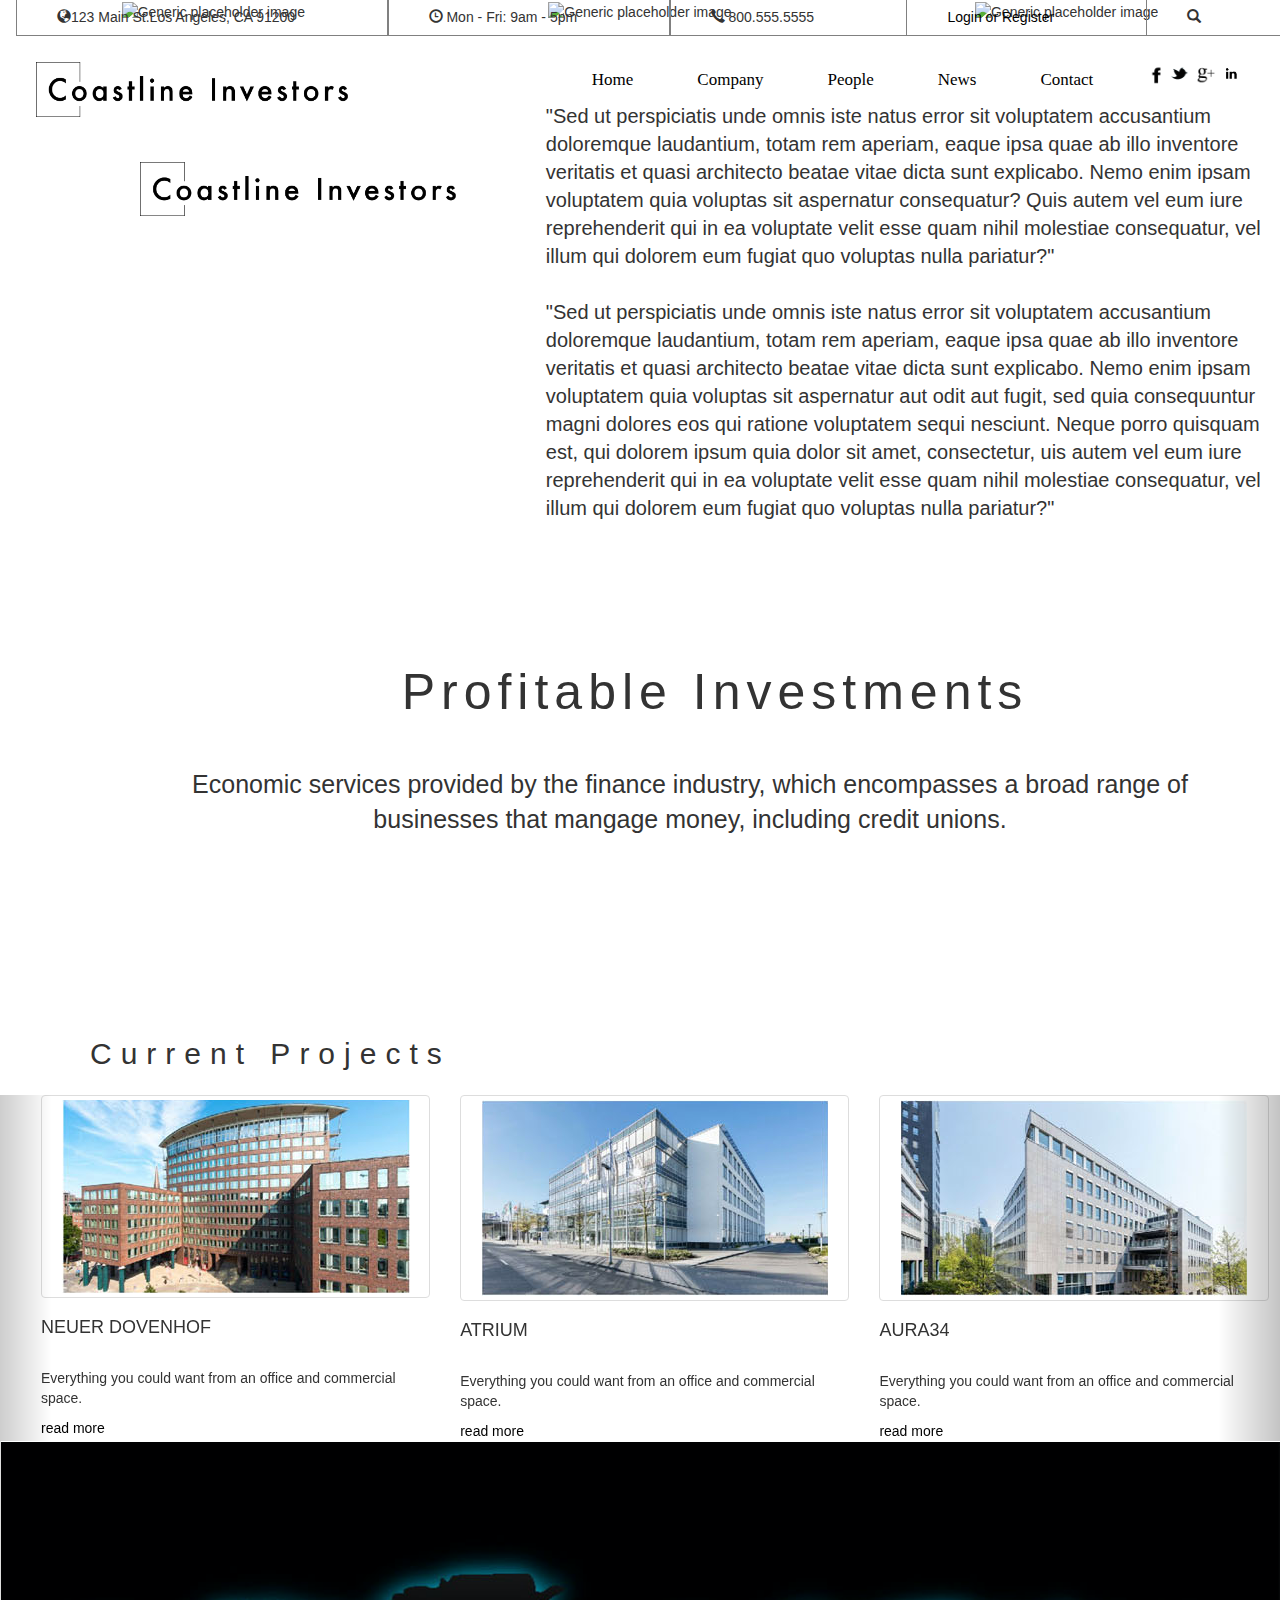
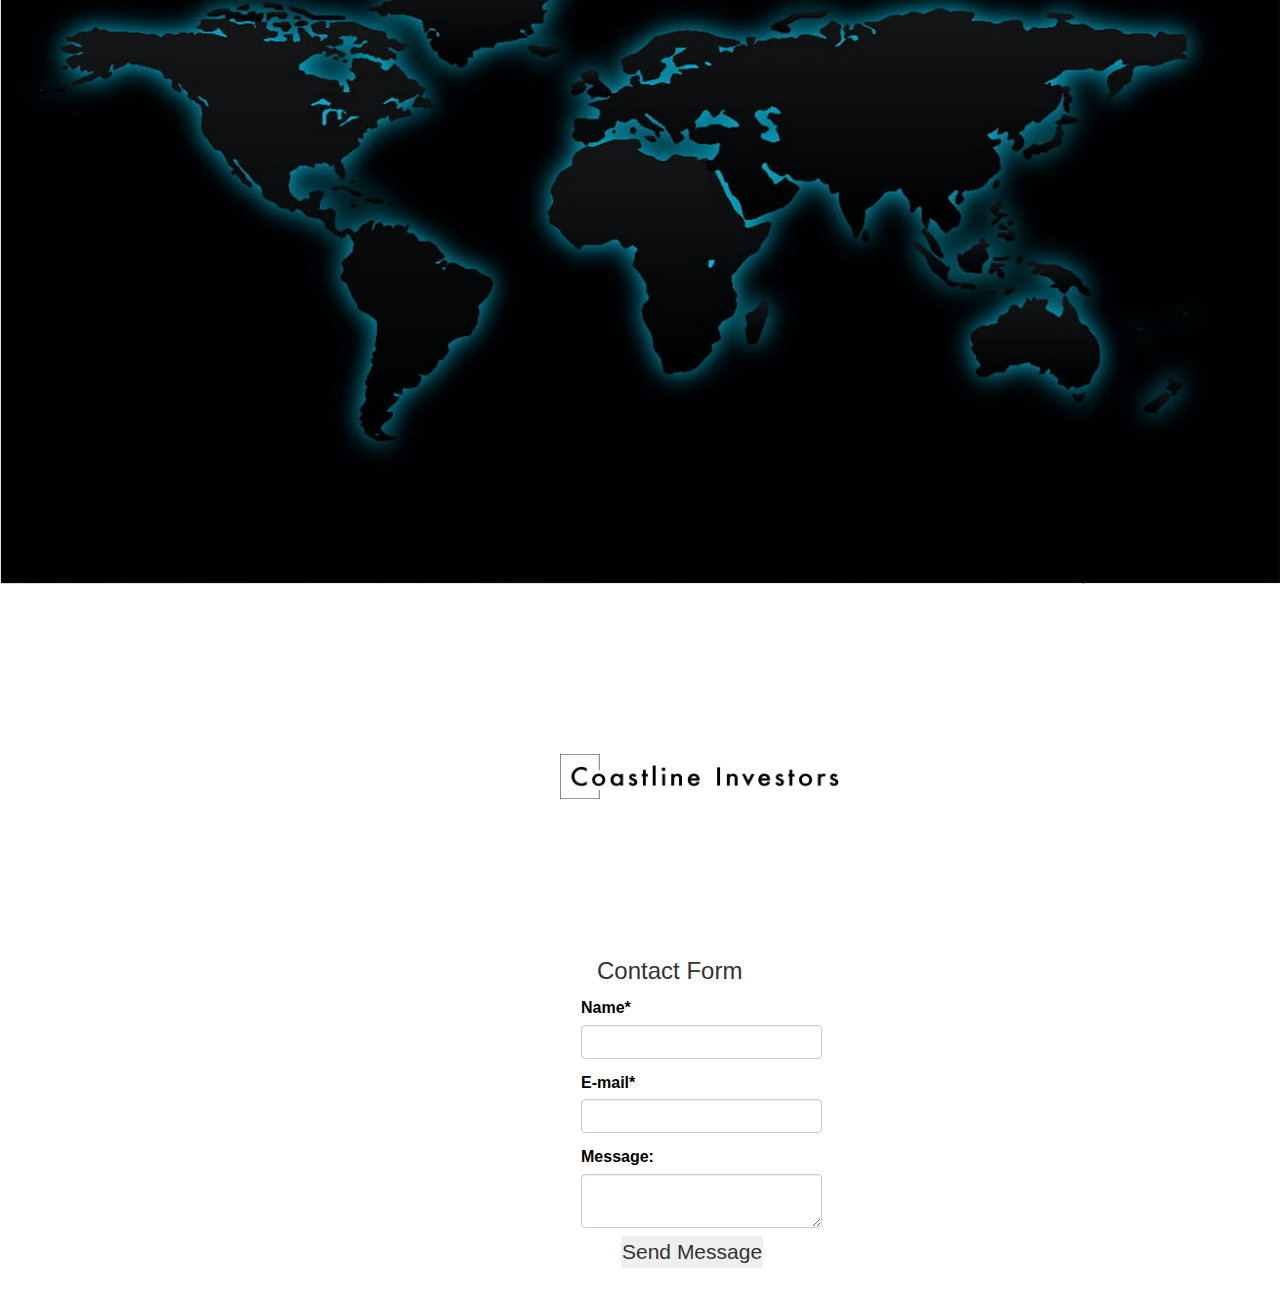
==== index2.html @ 18bc7c6a "navbar collapse installed" ====
<!DOCTYPE html>
<html lang="en">
  <head>
    <meta charset="utf-8">
    <meta http-equiv="X-UA-Compatible" content="IE=edge">
    <meta name="viewport" content="width=device-width, initial-scale=1">
    <!-- The above 3 meta tags *must* come first in the head; any other head content must come *after* these tags -->
    <meta name="description" content="">
    <meta name="author" content="">
    <link rel="icon" href="../../favicon.ico">
    <link rel="stylesheet" href="https://maxcdn.bootstrapcdn.com/bootstrap/3.3.7/css/bootstrap.min.css">
    <script src="https://ajax.googleapis.com/ajax/libs/jquery/3.1.1/jquery.min.js"></script>
    <script src="https://maxcdn.bootstrapcdn.com/bootstrap/3.3.7/js/bootstrap.min.js"></script>
    <!-- Bootstrap core CSS -->
    <link href="../../dist/css/bootstrap.min.css" rel="stylesheet">

    <!-- IE10 viewport hack for Surface/desktop Windows 8 bug -->
    <link href="../../assets/css/ie10-viewport-bug-workaround.css" rel="stylesheet">

    <!-- Just for debugging purposes. Don't actually copy these 2 lines! -->
    <!--[if lt IE 9]><script src="../../assets/js/ie8-responsive-file-warning.js"></script><![endif]-->
    <script src="../../assets/js/ie-emulation-modes-warning.js"></script>
    <script src="https://code.jquery.com/jquery-3.1.1.min.js"
    integrity="sha256-hVVnYaiADRTO2PzUGmuLJr8BLUSjGIZsDYGmIJLv2b8="
    crossorigin="anonymous"></script>
    <script src="https://ajax.googleapis.com/ajax/libs/jquery/1.12.4/jquery.min.js"></script>

    <!-- Custom styles for this template -->
    <link href="./css/style.css" rel="stylesheet">
    <!-- FontAwesome CDN -->
    <!-- <link rel="stylesheet" type="text/css" href="./css/font-awesome.css"> -->
    <script src="https://use.fontawesome.com/88db4a8d35.js"></script>
    <script src="https://maxcdn.bootstrapcdn.com/font-awesome/4.7.0/css/font-awesome.min.css"></script>
    <link rel="shortcut icon" href="">
  </head>

  <body>


          <div class="container">
              <div class="navbar-wrapper">
                  <div class= "row">
                      <div class="col-lg-12 col-xs-12" >
                        <nav class="navbar navbar ">
                            <ul class="list-inline">
                            <li><span class="glyphicon glyphicon-globe" ></span>123 Main St.Los Angeles, CA 91200</li>
                            <li><span class="glyphicon glyphicon-time" ></span> Mon - Fri: 9am - 5pm </li>
                            <li><span class="glyphicon glyphicon-earphone" ></span> 800.555.5555</li>
                            <li><a>Login or Register</a></li>
                            <li><span class="glyphicon glyphicon-search"></span></li>
                          </ul>
                      </nav>
                    </div>
                </div>

                <nav class="navbar navbar-light">
                      <div class="navbar-header">
                        <button type="button" class="navbar-toggle" data-toggle="collapse" data-target="#myNavbar">
                          <span class="icon-bar"></span>
                          <span class="icon-bar"></span>
                          <span class="icon-bar"></span>
                        </button>
                        <a class="navbar-brand" href="#"><img src="./images/CoastLine_LOGO.png" height="55" width="460"></a>
                      </div>
                      <div class="collapse navbar-collapse" id="myNavbar">

                        <ul class="nav navbar-nav navbar-right">
                          <li><a data-toggle="tab" href="Home">Home</a></li>
                      <li><a data-toggle="tab" href="Company">Company</a></li>
                      <li><a data-toggle="tab" href="People">People</a></li>
                      <li><a data-toggle="tab" href="News">News</a></li>
                      <li><a data-toggle="tab" href="Contact">Contact</a></li>

                       <a href="#"><img src="./images/FB-transparent.png" alt="icon" height="22" width="22"></a>
                       <a href="#"><img src="./images/TWITTER-transparent.png" alt="icon" height="22" width="22"></a>
                       <a href="#"><img src="./images/GPLUS-transparent.png" alt="icon" height="22" width="22"></a>
                       <a href="#"><img src="./images/auto_site_logo.png" alt="icon" height="22" width="22"></a>
                        </ul>

                    </div>
                  </div>
                </nav>

              </div>

          </div>




            <!-- Carousel
    ================================================== -->

</head>
<body>

<div class="container carousel">
  <div class="row">

        <br>
        <div id="myCarousel" class="carousel slide" data-ride="carousel">

          <!-- Wrapper for slides -->
          <div class="carousel-inner" role="listbox">
            <div class="item active">
              <img src="./images/shutterstock_446441074.jpg" >
            </div>

            <div class="item">
              <img src="./images/shutterstock_276558368.jpg">
            </div>

            <div class="item">
              <img src="./images/shutterstock_363804500.jpg">
            </div>

            <div class="item">
              <img src="./images/shutterstock_270635402.jpg">
            </div>
          <!-- Left and right controls -->
          <a class="left carousel-control" href="#myCarousel" role="button" data-slide="prev">
            <i class="fa fa-angle-left" style="font-size:40px;color:black"></i>
            <span class="sr-only">Previous</span>
          </a>
          <a class="right carousel-control" href="#myCarousel" role="button" data-slide="next">
            <i class="fa fa-angle-right" style="font-size:40px;color:black"></i>
            <span class="sr-only">Next</span>
          </a>
          </div>


        </div>
      <!-- /.carousel -->
  </div>
</div>

            </div>
            <!-- </div> -->


            <!-- Marketing messaging and featurettes
            ================================================== -->
            <!-- Wrap the rest of the page in another container to center all the content. -->

            <div class="container-fluid marketing">


              <!-- Three columns of text below the carousel -->
              <div class="row">
                <div class="col-lg-4">
                  <img class="img-rectangle" src="http://farm3.staticflickr.com/2431/3875936992_348d6dd86b_b.jpg" alt="Generic placeholder image" width="424" height="240">

                </div><!-- /.col-lg-4 -->
                <div class="col-lg-4">
                  <img class="img-rectangle" src="http://farm3.staticflickr.com/2431/3875936992_348d6dd86b_b.jpg" alt="Generic placeholder image" width="424" height="240">

                </div><!-- /.col-lg-4 -->
                <div class="col-lg-4">
                  <img class="img-rectangle" src="http://farm3.staticflickr.com/2431/3875936992_348d6dd86b_b.jpg" alt="Generic placeholder image" width="424" height="240">

                </div><!-- /.col-lg-4 -->
              </div><!-- /.row -->

            </div>

              <!-- START THE FEATURETTES -->

              <div class="row featurette">
                <div class="col-md-7 col-md-push-5">

                  <p class="lead">"Sed ut perspiciatis unde omnis iste natus error sit voluptatem accusantium
                  doloremque laudantium, totam rem aperiam, eaque ipsa quae ab illo inventore veritatis et quasi architecto beatae vitae dicta sunt explicabo. Nemo enim ipsam voluptatem quia voluptas sit aspernatur
                    consequatur? Quis autem vel eum iure reprehenderit qui in ea voluptate velit esse quam nihil molestiae consequatur, vel illum qui dolorem eum fugiat quo voluptas nulla pariatur?"
                  <br>
                  <br>

                   "Sed ut perspiciatis unde omnis iste natus error sit voluptatem accusantium
                  doloremque laudantium, totam rem aperiam, eaque ipsa quae ab illo inventore veritatis et quasi architecto beatae vitae dicta sunt explicabo. Nemo enim ipsam voluptatem quia voluptas sit aspernatur
                   aut odit aut fugit, sed quia consequuntur magni dolores eos qui ratione voluptatem sequi nesciunt. Neque porro quisquam est, qui dolorem ipsum quia dolor sit amet, consectetur,
                   uis autem vel eum iure reprehenderit qui in ea voluptate velit esse quam nihil molestiae consequatur, vel illum qui dolorem eum fugiat quo voluptas nulla pariatur?"
                  </p>
                </div>

                <div class="col-md-4 col-md-pull-7">
                  <img class="featurette-image img-responsive center-block" src="./images/CoastLine_LOGO.png" height="1" width="320"></a>
                </div>
              </div>

              <div class="row featurette">
                <div class="col-lg-12 ">
                  <h2 class="featurette-heading">Profitable Investments</h2>
                  <p class="lead">Economic services provided by the finance industry, which encompasses a broad range of <br> businesses that mangage money, including credit unions.</p>
                </div>
              </div>

    <div class="container carousel">
        <h2>Current Projects</h2>
      <div class='row'>
          <div class="carousel slide media-carousel" id="media">
            <div class="carousel-inner">
              <div class="item  active">

                <div class="row">
                  <div class="col-md-4">
                    <a class="thumbnail" href="#"><img src="./images/currentProJ.png"></a>
                    <h4>NEUER DOVENHOF</h4><br>
                    <p>Everything you could want from an office and commercial space.</p><a href="#">read more</a>
                  </div>
                  <div class="col-md-4">
                    <a class="thumbnail" href="#"><img src="./images/currentProJ2.png"></a>
                    <h4>ATRIUM</h4><br>
                    <p>Everything you could want from an office and commercial space.</p><a href="#">read more</a>
                  </div>
                  <div class="col-md-4">
                    <a class="thumbnail" href="#"><img src="./images/currentProJ3.png"></a>
                    <h4>AURA34</h4><br>
                    <p>Everything you could want from an office and commercial space.</p><a href="#">read more</a>
                  </div>
                </div>
              </div>
              <div class="item">
                <div class="row">
                  <div class="col-md-4">
                    <a class="thumbnail" href="#"><img alt="" src="./images/currentProJ.png"></a>
                  </div>
                  <div class="col-md-4">
                    <a class="thumbnail" href="#"><img alt="" src="./images/currentProJ.png"></a>
                  </div>
                  <div class="col-md-4">
                    <a class="thumbnail" href="#"><img alt="" src="./images/currentProJ.png"></a>
                  </div>
                </div>
              </div>
              <div class="item">
                <div class="row">
                  <div class="col-md-4">
                    <a class="thumbnail" href="#"><img src="./images/currentProJ.png"></a>

                  </div>
                  <div class="col-md-4">
                    <a class="thumbnail" href="#"><img alt="" src="./images/currentProJ.png"></a>
                  </div>
                  <div class="col-md-4">
                    <a class="thumbnail" href="#"><img alt="" src="./images/currentProJ.png"></a>
                  </div>
                </div>
              </div>
            </div>
            <a data-slide="prev" href="#media" class="left carousel-control" ></a>
            <i id="fa fa-angle-left" style="font-size:40px;color:black"></i>

            <a data-slide="next" href="#media" class="right carousel-control" ></a>
            <i id="fa fa-angle-right" style="font-size:40px;color:black"></i>
          </div>
      </div>
    </div>

    <!-- /MAP -->
        <div class="map">
            <img src="./images/darkEarth.jpg" alt="">
        </div>

          <div id="main_contact_form" >
            <div class="contact_img" >
                <img class="img" src="./images/CoastLine_LOGO.png"></a>
            </div>
              <img src="./images/shutterstock_94165819.jpg" alt="">
                <div id="contact_form" >
                </div>


    <div class="container">
          <div class="col-xs-4">
            <h3>Contact Form</h3>
              <form>
                <div class="form-group">
                  <label for="name"><strong>Name*</strong></label>
                  <input type="name" class="form-control" id="name" placeholder="">
                </div>
                <div class="form-group">
                  <label for="email">E-mail*</label>
                  <input type="email" class="form-control" id="email" placeholder="">
                </div>
                <div class="form-group">
                    <label for="message">Message:</label>
                    <textarea class="form-control" rows="2" id="message"></textarea>
                  </div>
              <button type="submit" class="btn btn-secondary"> Send Message </button>
        </form>
      </div>
    </div>
                </div>
        </body>

    </div><!-- /.container -->


    <!-- Bootstrap core JavaScript
    ================================================== -->
    <!-- Placed at the end of the document so the pages load faster -->
    <script src="https://ajax.googleapis.com/ajax/libs/jquery/1.12.4/jquery.min.js"></script>
    <script>window.jQuery || document.write('<script src="../../assets/js/vendor/jquery.min.js"><\/script>')</script>
    <script src="../../dist/js/bootstrap.min.js"></script>
    <!-- Just to make our placeholder images work. Don't actually copy the next line! -->
    <script src="../../assets/js/vendor/holder.min.js"></script>
    <!-- IE10 viewport hack for Surface/desktop Windows 8 bug -->
    <script src="../../assets/js/ie10-viewport-bug-workaround.js"></script>
    <script src="index.js"></script>
    <script src="js/jquery-1.11.0.min.js"></script>
    <script src="js/bootstrap.min.js"></script>
    <script src="js/wow.min.js"></script>
  </body>
</html>
---- css/style.css ----
/* GLOBAL STYLES
-------------------------------------------------- */
/* Padding below the footer and lighter body text */

body {
  /*padding-bottom: 40px;
  color: #5a5a5a;*/
}

.container{
    width: 104.5%;
    margin: -.7em 1em 0em 0em;
    padding: 0em 2em 0em 0em;
}
/* CUSTOMIZE THE NAVBAR
-------------------------------------------------- */
/* main navbar */
.navbar-nav > li{
  padding:0em 0em 0em 0em;
  margin: -.5em 2em 2em 0em;
  text-align: center;
  height: 7em;
  font-family: "Times New Roman", Times, serif;
  font-size: 17px;
  color: black;
  }

.nav {
  padding:0em 0em 0em 0em;
  margin: 2em 0em 0em 2em;
}


/* Flip around the padding for proper display in narrow viewports */
.navbar-wrapper > .container {
  padding-right: 0;
  padding-left: 0;
}

/* Special class on .container surrounding .navbar, used for positioning it into place. */
.navbar-wrapper {
  position: absolute;
  top: 0;
  right: 0;
  left: 0;
  z-index: 10;
  margin-top: 20px;
}

.navbar-right {
    padding: 1em 3em 0em 0em;
}

.navbar-wrapper .navbar {
  margin-right: 30px;
  margin-left: 20px;
  padding-left: 20px;
  width: 100%;
}
.navbar-wrapper .navbar .container {
  width: 100%;

}

.container .navbar-static-top {
  padding: 0em 0em 0em 0em;
  margin: 0em 0em 0em 2em;
}
.navbar-inverse {
  height: 5.5em;
  width:105%;
  /*background-color: grey;*/
  opacity: 0.4;
  filter: alpha(opacity=50);
  position: relative;
  z-index: 1000;
  margin: 2em 0em 0em -2em;
  padding: 0em 0em 0em 0em;
}

.navbar-toggle {
    position: relative;
    float: right;
    padding: 9px 10px;
    margin-top: 8px;
    margin-right: 15px;
    margin-bottom: 8px;
    background-color: rgba(0,0,0,.5);;
    background-image: none;
    border: 1px solid transparent;
    border-radius: 4px;
}
.icon-bar{
    color: white;

}
/*#navbar-tint {
  height: 5.5em;
  width:100%;
  background-color: grey;
  opacity: 0.2;
  filter: alpha(opacity=50);
  position: relative;
  z-index: 0;
  margin: 0em 0em 0em 0em;
  padding: 0em 0em 0em 0em;
}*/



.navbar-brand > img{
  padding:0em 8em 0em 0em;
  margin:-.1em 0em 1em 0em;
  position: relative;
  z-index: -1000;
}

.navbar .navbar-nav>.active>a, .navbar .navbar-nav>.active>a:focus, .navbar .navbar-nav>.active>a:hover {
  color: black;
}

/* top contact navbar*/
.navbar {
  margin: -2em 0em 0em 0em;
  padding:0em 3em 0em 5em;
}


.list-inline > li{
  padding:12px 91.5px 2px 40px;
  margin: 1px -4px 2px 0px;
  border-left:1px;
  text-align: center;
  height: 3em;
  border: .3px solid #808080;


}

 a {
  color:black;
}
/*END top contact navbar*/


/* MARKETING CONTENT
-------------------------------------------------- */

/* Center align the text within the three columns below the carousel */
.marketing .col-lg-4 {
  margin: 0px 0px 0px 0px;
  padding: 0px 0px 0px 0px;
  text-align: center;
}
.marketing h2 {
  font-weight: normal;
}

.img-rectangle {
  position: relative;
  z-index:1;
}

/* Featurettes
------------------------- */

.featurette-divider {
  margin: 40px; /* Space out the Bootstrap <hr> more */
}


/* Thin out the marketing headings */
.featurette-heading {
  line-height: 2;
  letter-spacing: 6px;
  font-style: bold;
  font-family:Century Gothic, sans-serif;
  text-align: center;
  font-size: 20px;
}

.featurette-heading .lead{
  text-align: center;
  padding-bottom: 8em;
}

.featurette-image {
  margin: 10em 0em 0em 10em;

}

.col-md-7 p.lead {
  font-size: 20px;
  margin: 4em 0em 0em 0em;
}


.col-lg-12 p.lead {
  font-size: 25px;
  font-weight: 400;
  margin: 0em 0em 0em 4em;
  text-align: center;
}

/* THUMB Nail Slider*/
/* carousel */
.media-carousel
{
  margin:0em 0em 0em 0em;
  padding: 0em 4em 0em 4em;
}

.col-md-12 .carousel{
    height: 25em;
}

/* carousel */
  .carousel-inner > .item > img,
  .carousel-inner > .item > a > img {
    width: 100%;
    height:100%;
    margin: -3em 0em 0em 0em;
    padding: 0em 2em 0em 0em;
  }

  .container h2 {
  width: 100%;
  padding: 7em 2em 0em 0em;
}

.carousel-control {
    width:5%;
}

.carousel-control.right {
   margin-right:2em;
}

.carousel-control.left {
   margin-right:4em;
}

h2 {
  font-weight: 300;
  font-size: 30px;
  letter-spacing: 9px;
  padding: -3em 0em 3em 0em;
  margin:0em 0em 0em 3em;
  margin-bottom: 25px;
}

.fa-angle-left, .fa-angle-right{
    padding:12em 0em 0em 0em;
}

#fa-angle-left, #fa-angle-right{
    padding:0em 0em 0em 0em;
}

/* End carousel */

.map img {
  width: 100%;
}
/* contact form */
#main_contact_form > img {
    width: 100%;
    /*height: 100%;*/
    position: absolute;
    z-index:-100;
}



#contact_form {
    width: 40%;
    height: 40%;
    margin: 360px 100px 3px 450px;
    padding: 0px 100px 1px 3px;
    background-color: white;
    position: absolute;
    opacity: 0.5;
    filter: alpha(opacity=50);
    border-radius: 5px;
}

/* Logo Img*/
.contact_img img {
    position: absolute;
    z-index:100;
    padding: 0px 0px 0px 0px;
    margin: 180px 0px 1px 560px;
    height:5%;
    width:22%;
}
/*END contact form */
.col-xs-4 {
    position: relative;
    z-index:100;
    margin: 360px 100px 1px 450px;
    padding: 0px 100px 3px 3px;
    width: 100%;
    height: 100%;

}

 h3 {
    font-weight: 300;
    margin: 1em 0em 0em 6em;
     }

.form-group {
    font-weight: 900;
    color: black;
    font-size: 16px;
    margin: .8em .5em .5em 8em;
    width: 20%;
    height: 40%;
}


.btn-secondary {
    font-weight: 300;
    font-size: 1.5em;
    margin: 0em .5em 0em 8em;
    padding: 0em 0em 0em 0em;
}



.row:before {
    display: table;
    content: " ";
}

/* RESPONSIVE CSS
-------------------------------------------------- */

@media (min-width: 768px) {

    .navbar-nav {
    float: left;
    margin: 0px;
}
  /* Navbar positioning foo */

  .navbar-wrapper .container {
    padding-right: 20px;
    padding-left: 20px;

  }
  .navbar-wrapper .navbar {
    padding-right: 0;
    padding-left: 0;
  }

  /* The navbar becomes detached from the top, so we round the corners */
  .navbar-wrapper .navbar {
    border-radius: 4px;
  }

  /* Bump up size of carousel content */
  .carousel-caption p {
    margin-bottom: 20px;
    font-size: 21px;
    line-height: 1.4;
  }

  .featurette-heading {
    font-size: 50px;
  }
}

@media (min-width: 992px) {
  .featurette-heading {
    margin-top: 120px;
  }
}
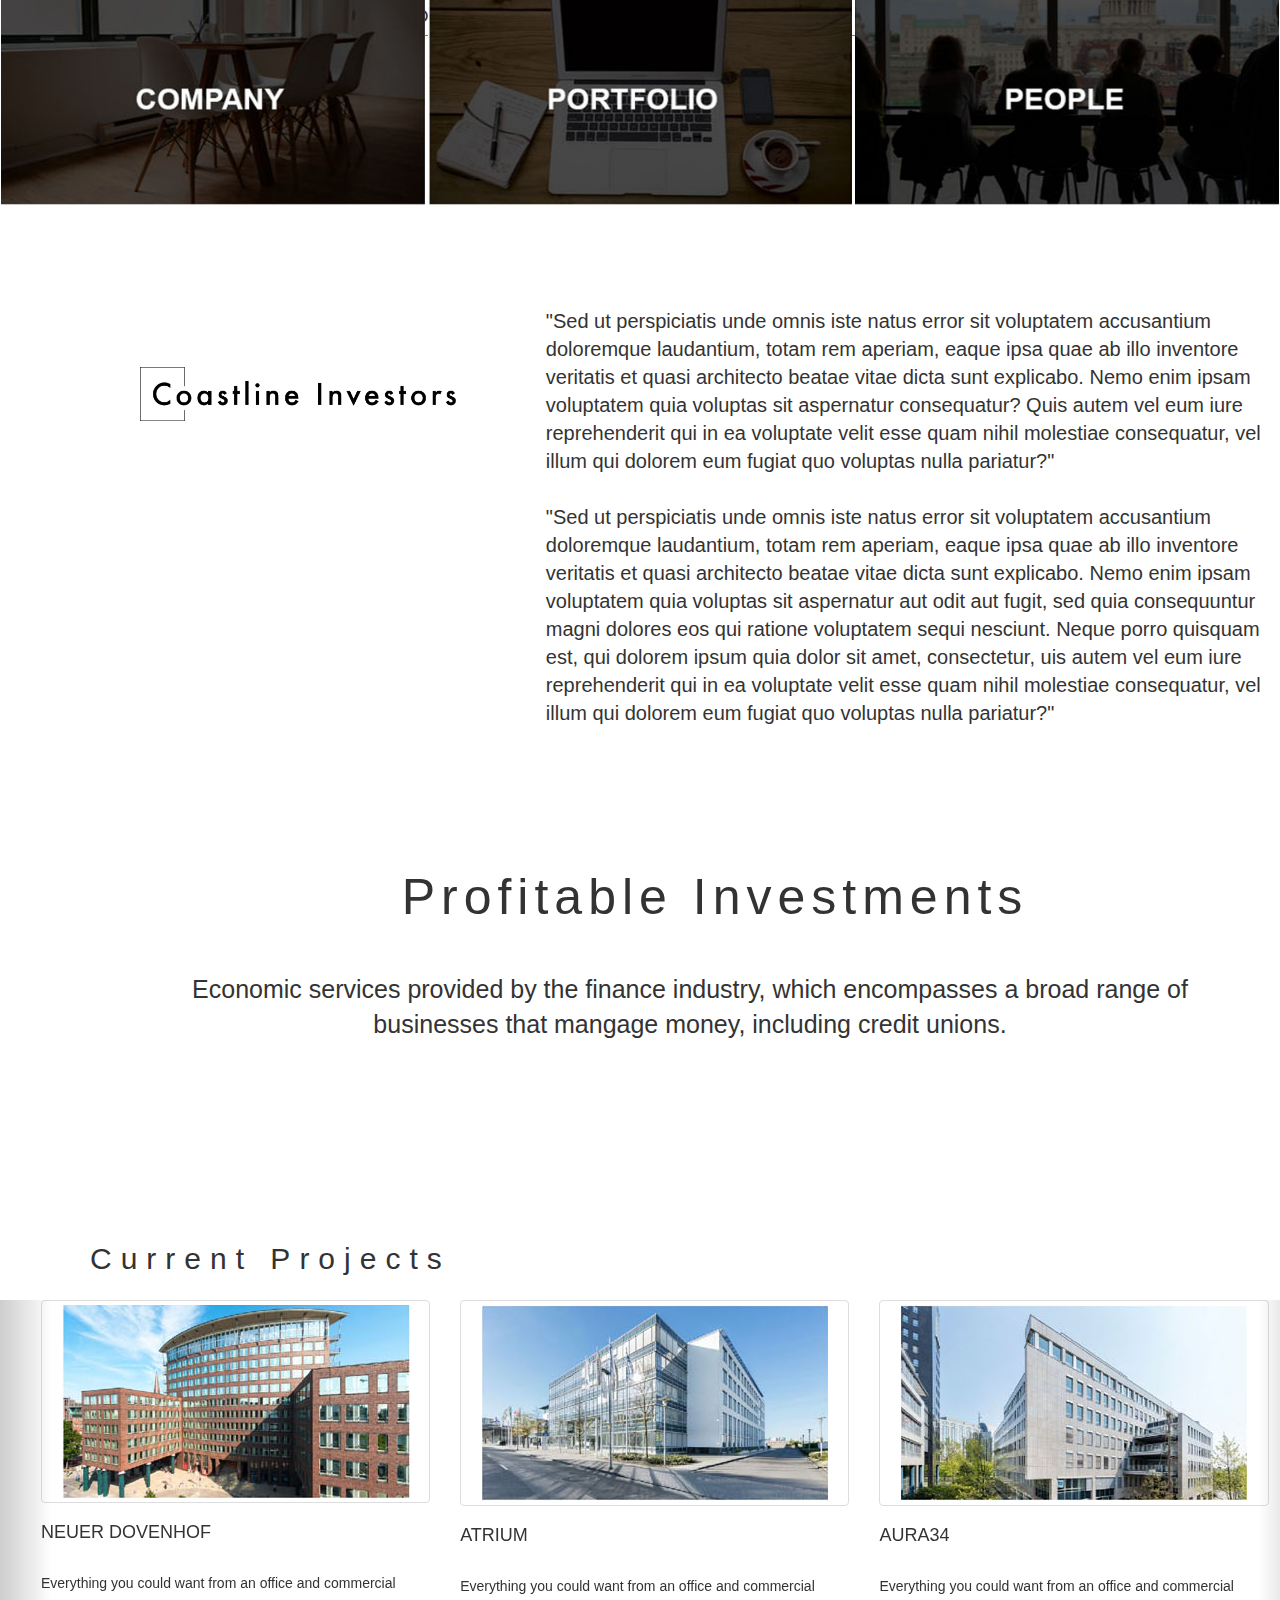
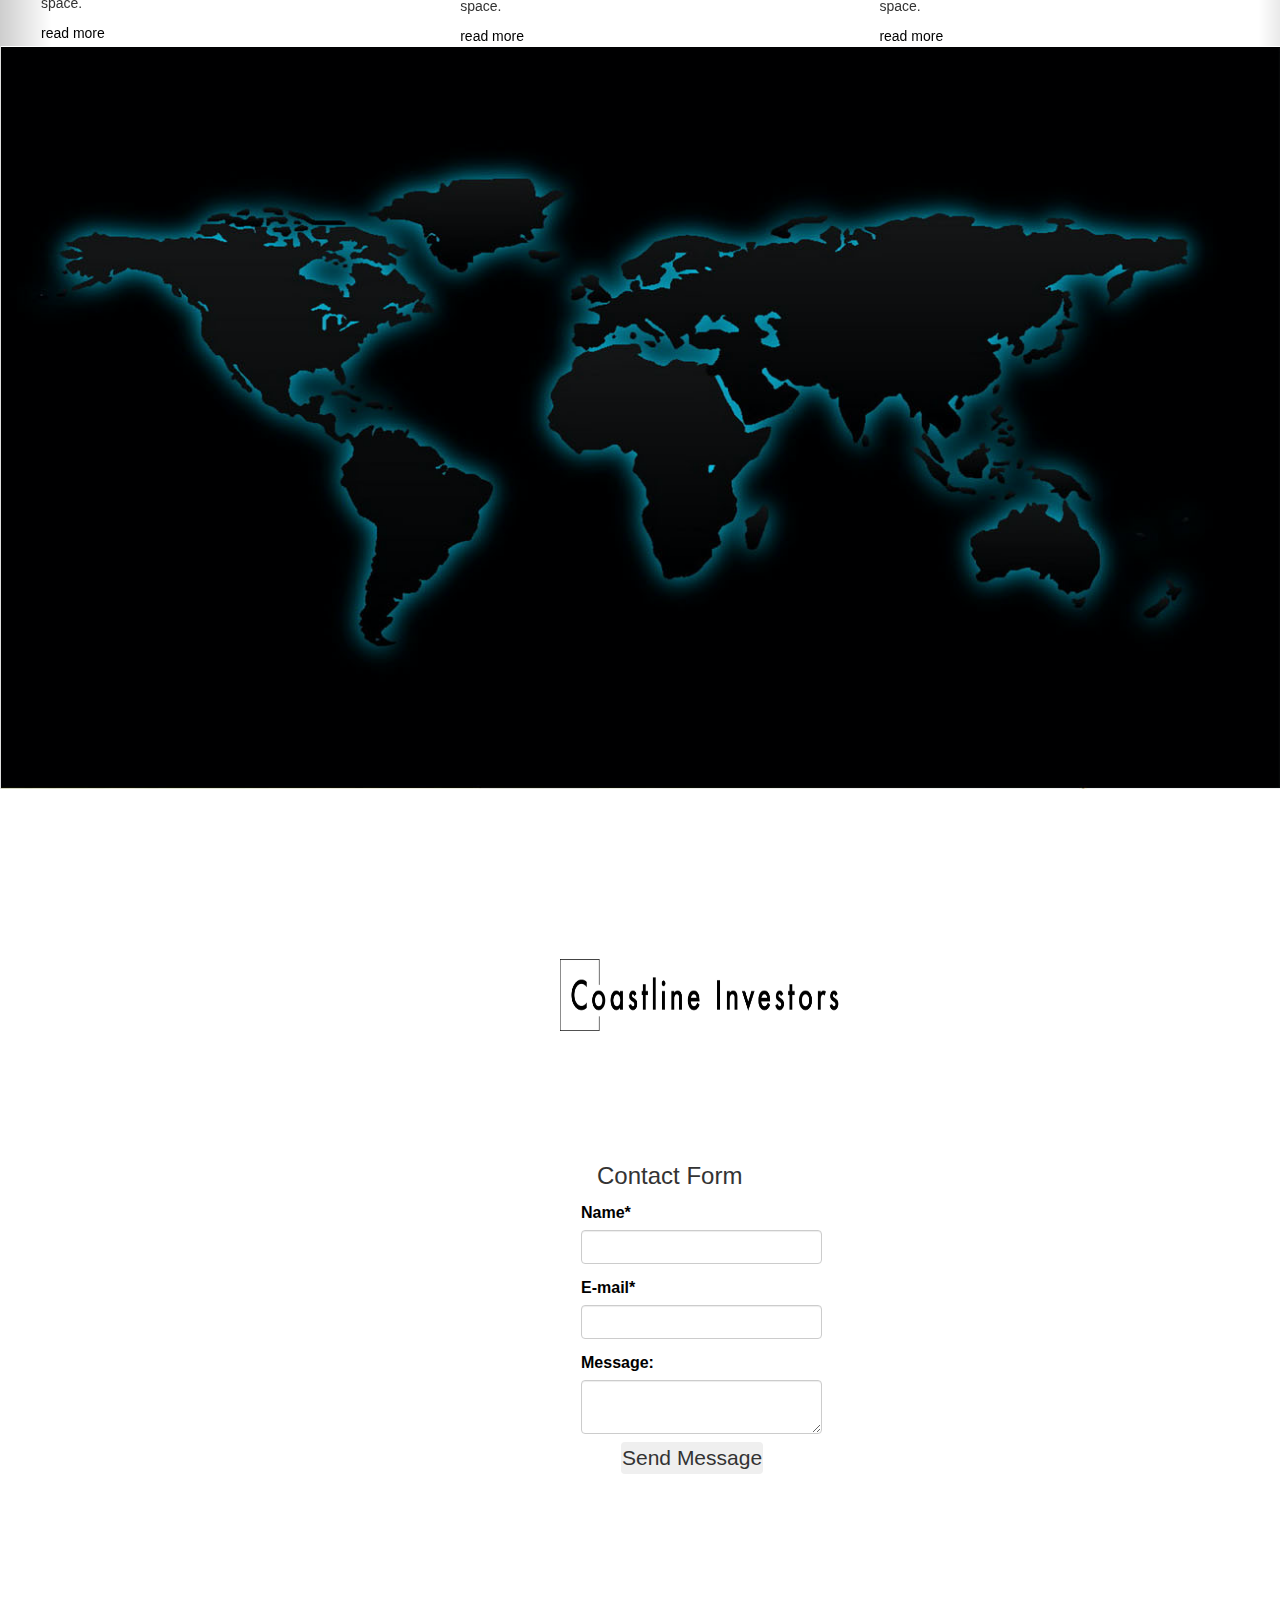
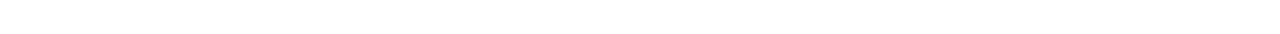
==== commit 4ee8a1e1: "photos edited resized and cut" ====
--- a/index2.html
+++ b/index2.html
@@ -33,15 +33,15 @@
     <script src="https://use.fontawesome.com/88db4a8d35.js"></script>
     <script src="https://maxcdn.bootstrapcdn.com/font-awesome/4.7.0/css/font-awesome.min.css"></script>
     <link rel="shortcut icon" href="">
-  </head>
+
+</head>
 
   <body>
-
 
           <div class="container">
               <div class="navbar-wrapper">
                   <div class= "row">
-                      <div class="col-lg-12 col-xs-12" >
+                      <!-- <div class="col-lg-12 col-xs-12" > -->
                         <nav class="navbar navbar ">
                             <ul class="list-inline">
                             <li><span class="glyphicon glyphicon-globe" ></span>123 Main St.Los Angeles, CA 91200</li>
@@ -51,10 +51,12 @@
                             <li><span class="glyphicon glyphicon-search"></span></li>
                           </ul>
                       </nav>
-                    </div>
+                    <!-- </div> -->
                 </div>
 
                 <nav class="navbar navbar-light">
+                  <div class="row">
+
                       <div class="navbar-header">
                         <button type="button" class="navbar-toggle" data-toggle="collapse" data-target="#myNavbar">
                           <span class="icon-bar"></span>
@@ -66,7 +68,7 @@
                       <div class="collapse navbar-collapse" id="myNavbar">
 
                         <ul class="nav navbar-nav navbar-right">
-                          <li><a data-toggle="tab" href="Home">Home</a></li>
+                          <li class="active"><a data-toggle="tab" href="Home">Home</a></li>
                       <li><a data-toggle="tab" href="Company">Company</a></li>
                       <li><a data-toggle="tab" href="People">People</a></li>
                       <li><a data-toggle="tab" href="News">News</a></li>
@@ -76,14 +78,15 @@
                        <a href="#"><img src="./images/TWITTER-transparent.png" alt="icon" height="22" width="22"></a>
                        <a href="#"><img src="./images/GPLUS-transparent.png" alt="icon" height="22" width="22"></a>
                        <a href="#"><img src="./images/auto_site_logo.png" alt="icon" height="22" width="22"></a>
+
                         </ul>
+                  </div>
 
                     </div>
                   </div>
                 </nav>
 
               </div>
-
           </div>
 
 
@@ -92,13 +95,6 @@
             <!-- Carousel
     ================================================== -->
 
-</head>
-<body>
-
-<div class="container carousel">
-  <div class="row">
-
-        <br>
         <div id="myCarousel" class="carousel slide" data-ride="carousel">
 
           <!-- Wrapper for slides -->
@@ -120,23 +116,22 @@
             </div>
           <!-- Left and right controls -->
           <a class="left carousel-control" href="#myCarousel" role="button" data-slide="prev">
-            <i class="fa fa-angle-left" style="font-size:40px;color:black"></i>
+           <span class="glyphicon glyphicon-chevron-left" aria-hidden="true" style="font-size:40px;color:black"></span>
             <span class="sr-only">Previous</span>
           </a>
           <a class="right carousel-control" href="#myCarousel" role="button" data-slide="next">
-            <i class="fa fa-angle-right" style="font-size:40px;color:black"></i>
+            <span class="glyphicon glyphicon-chevron-right" aria-hidden="true" style="font-size:40px;color:black"></span>
             <span class="sr-only">Next</span>
           </a>
           </div>
 
 
         </div>
-      <!-- /.carousel -->
-  </div>
+
+
 </div>
 
             </div>
-            <!-- </div> -->
 
 
             <!-- Marketing messaging and featurettes
@@ -149,15 +144,15 @@
               <!-- Three columns of text below the carousel -->
               <div class="row">
                 <div class="col-lg-4">
-                  <img class="img-rectangle" src="http://farm3.staticflickr.com/2431/3875936992_348d6dd86b_b.jpg" alt="Generic placeholder image" width="424" height="240">
+                  <img class="img-rectangle" src="./images/company.png" width="424" height="240">
 
                 </div><!-- /.col-lg-4 -->
                 <div class="col-lg-4">
-                  <img class="img-rectangle" src="http://farm3.staticflickr.com/2431/3875936992_348d6dd86b_b.jpg" alt="Generic placeholder image" width="424" height="240">
+                  <img class="img-rectangle" src="./images/portfolio.png"  width="424" height="240">
 
                 </div><!-- /.col-lg-4 -->
                 <div class="col-lg-4">
-                  <img class="img-rectangle" src="http://farm3.staticflickr.com/2431/3875936992_348d6dd86b_b.jpg" alt="Generic placeholder image" width="424" height="240">
+                  <img class="img-rectangle" src="./images/people.png"  width="424" height="240">
 
                 </div><!-- /.col-lg-4 -->
               </div><!-- /.row -->
--- a/css/style.css
+++ b/css/style.css
@@ -15,11 +15,11 @@
 /* CUSTOMIZE THE NAVBAR
 -------------------------------------------------- */
 /* main navbar */
-.navbar-nav > li{
-  padding:0em 0em 0em 0em;
-  margin: -.5em 2em 2em 0em;
-  text-align: center;
-  height: 7em;
+.navbar-nav > li > a{
+  padding:1em 0em 0em 0em;
+  margin: -1em 2em 0em 0em;
+  /*text-align: center;*/
+  height: 3em;
   font-family: "Times New Roman", Times, serif;
   font-size: 17px;
   color: black;
@@ -30,6 +30,11 @@
   margin: 2em 0em 0em 2em;
 }
 
+.navbar-right {
+    margin: 10px 100px 4px 0px;
+    padding: 53px 0px 0px 18px;
+
+}
 
 /* Flip around the padding for proper display in narrow viewports */
 .navbar-wrapper > .container {
@@ -47,9 +52,6 @@
   margin-top: 20px;
 }
 
-.navbar-right {
-    padding: 1em 3em 0em 0em;
-}
 
 .navbar-wrapper .navbar {
   margin-right: 30px;
@@ -59,12 +61,21 @@
 }
 .navbar-wrapper .navbar .container {
   width: 100%;
-
-}
+}
+
+.navbar-wrapper .navbar {
+    padding-right: 15px;
+    padding-left: 15px;
+}
+
+/*.navbar-static-top {
+    z-index: 1000;
+    border-width: 0 0 1px;
+}*/
 
 .container .navbar-static-top {
   padding: 0em 0em 0em 0em;
-  margin: 0em 0em 0em 2em;
+  margin: 0em 0em 0em 0em;
 }
 .navbar-inverse {
   height: 5.5em;
@@ -74,26 +85,23 @@
   filter: alpha(opacity=50);
   position: relative;
   z-index: 1000;
-  margin: 2em 0em 0em -2em;
+  margin: 0em 0em 0em 0em;
   padding: 0em 0em 0em 0em;
 }
 
 .navbar-toggle {
     position: relative;
     float: right;
-    padding: 9px 10px;
+    padding: 18px 5px;
     margin-top: 8px;
-    margin-right: 15px;
-    margin-bottom: 8px;
+    margin-right: 50px;
+    margin-bottom: 0px;
     background-color: rgba(0,0,0,.5);;
     background-image: none;
     border: 1px solid transparent;
     border-radius: 4px;
 }
-.icon-bar{
-    color: white;
-
-}
+
 /*#navbar-tint {
   height: 5.5em;
   width:100%;
@@ -107,10 +115,9 @@
 }*/
 
 
-
 .navbar-brand > img{
   padding:0em 8em 0em 0em;
-  margin:-.1em 0em 1em 0em;
+  margin:2em 0em 1em 0em;
   position: relative;
   z-index: -1000;
 }
@@ -158,7 +165,10 @@
 
 .img-rectangle {
   position: relative;
-  z-index:1;
+  z-index:100;
+  margin: -23px 0px 20px 0px;
+  padding: 0px 0px 0px 0px;
+
 }
 
 /* Featurettes
@@ -218,9 +228,9 @@
   .carousel-inner > .item > img,
   .carousel-inner > .item > a > img {
     width: 100%;
-    height:100%;
+    height:75%;
     margin: -3em 0em 0em 0em;
-    padding: 0em 2em 0em 0em;
+    padding: 0em 0em 0em 0em;
   }
 
   .container h2 {
@@ -233,11 +243,11 @@
 }
 
 .carousel-control.right {
-   margin-right:2em;
+   margin-right:0em;
 }
 
 .carousel-control.left {
-   margin-right:4em;
+   margin-right:0em;
 }
 
 h2 {
@@ -274,7 +284,7 @@
 
 #contact_form {
     width: 40%;
-    height: 40%;
+    height: 55%;
     margin: 360px 100px 3px 450px;
     padding: 0px 100px 1px 3px;
     background-color: white;
@@ -290,7 +300,7 @@
     z-index:100;
     padding: 0px 0px 0px 0px;
     margin: 180px 0px 1px 560px;
-    height:5%;
+    height:8%;
     width:22%;
 }
 /*END contact form */
@@ -338,15 +348,12 @@
 
 @media (min-width: 768px) {
 
-    .navbar-nav {
-    float: left;
-    margin: 0px;
-}
+
   /* Navbar positioning foo */
 
   .navbar-wrapper .container {
-    padding-right: 20px;
-    padding-left: 20px;
+    padding-right: 15px;
+    padding-left: 15px;
 
   }
   .navbar-wrapper .navbar {
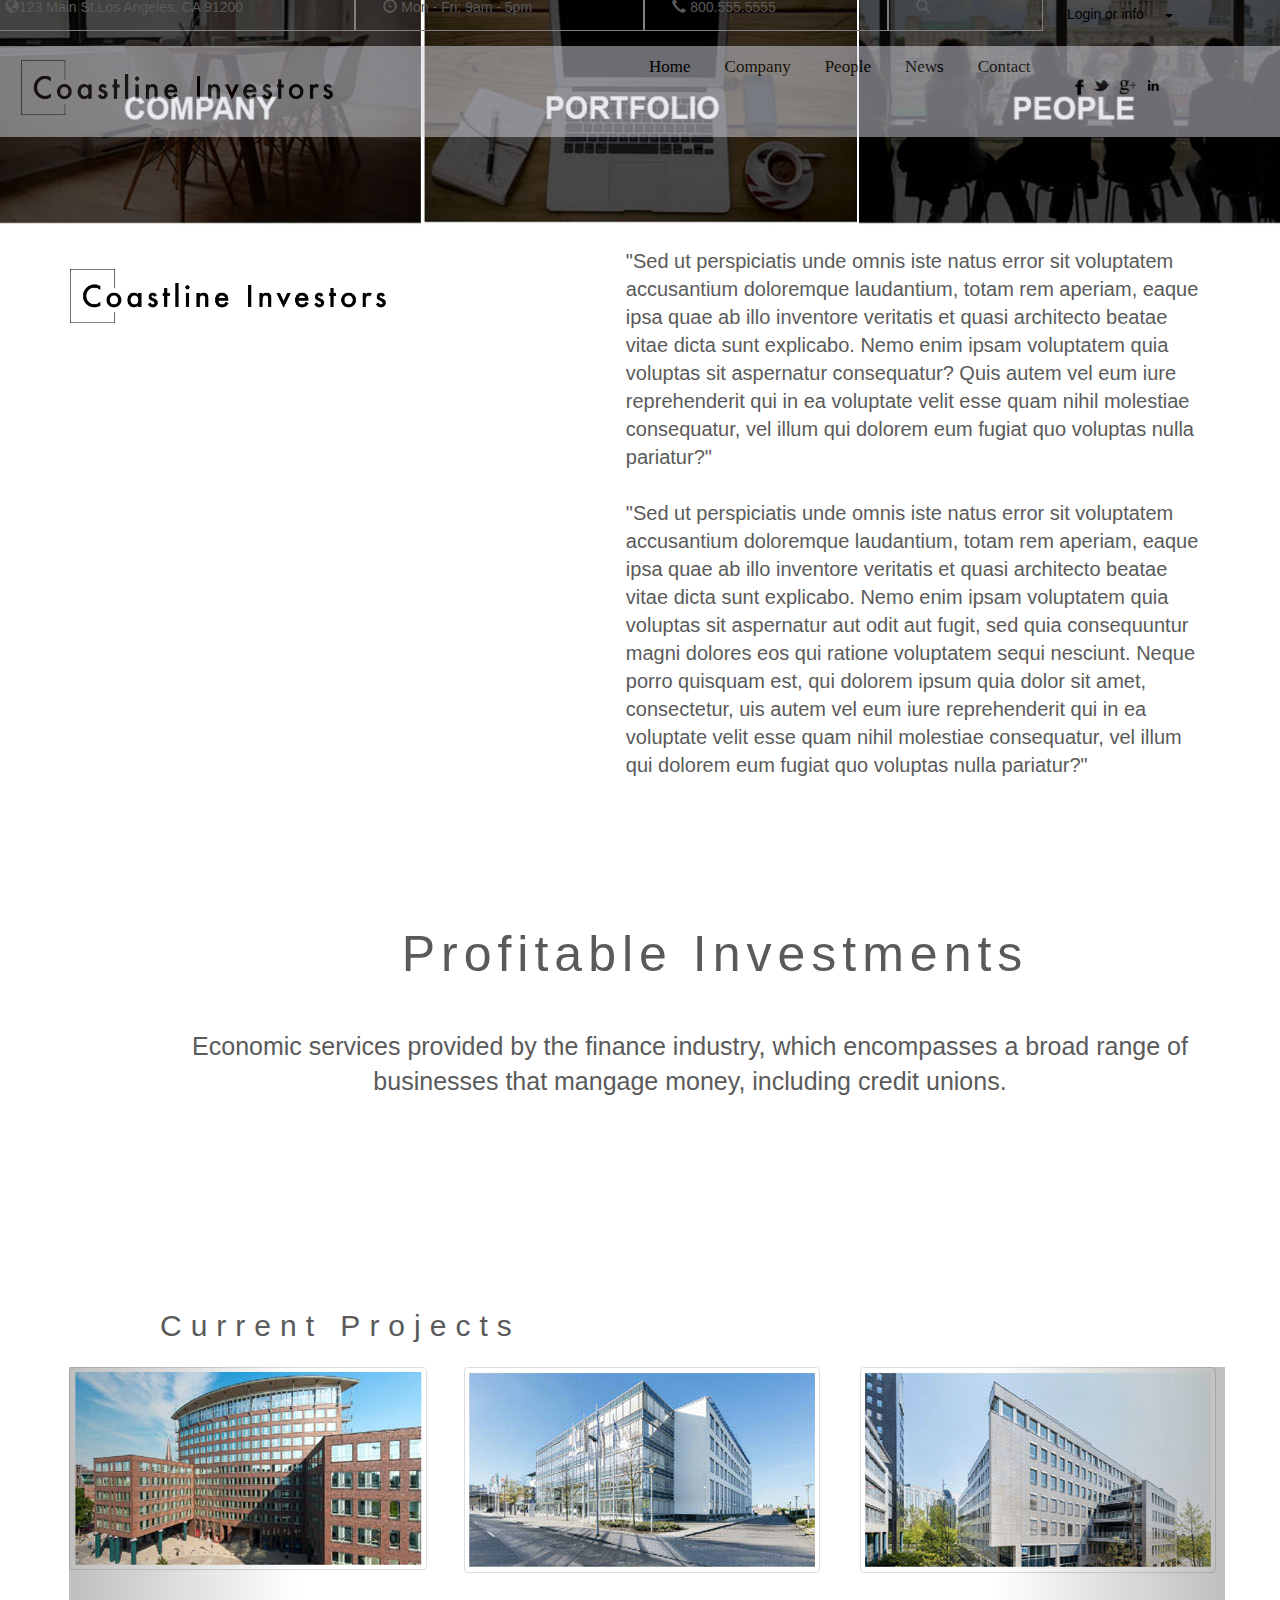
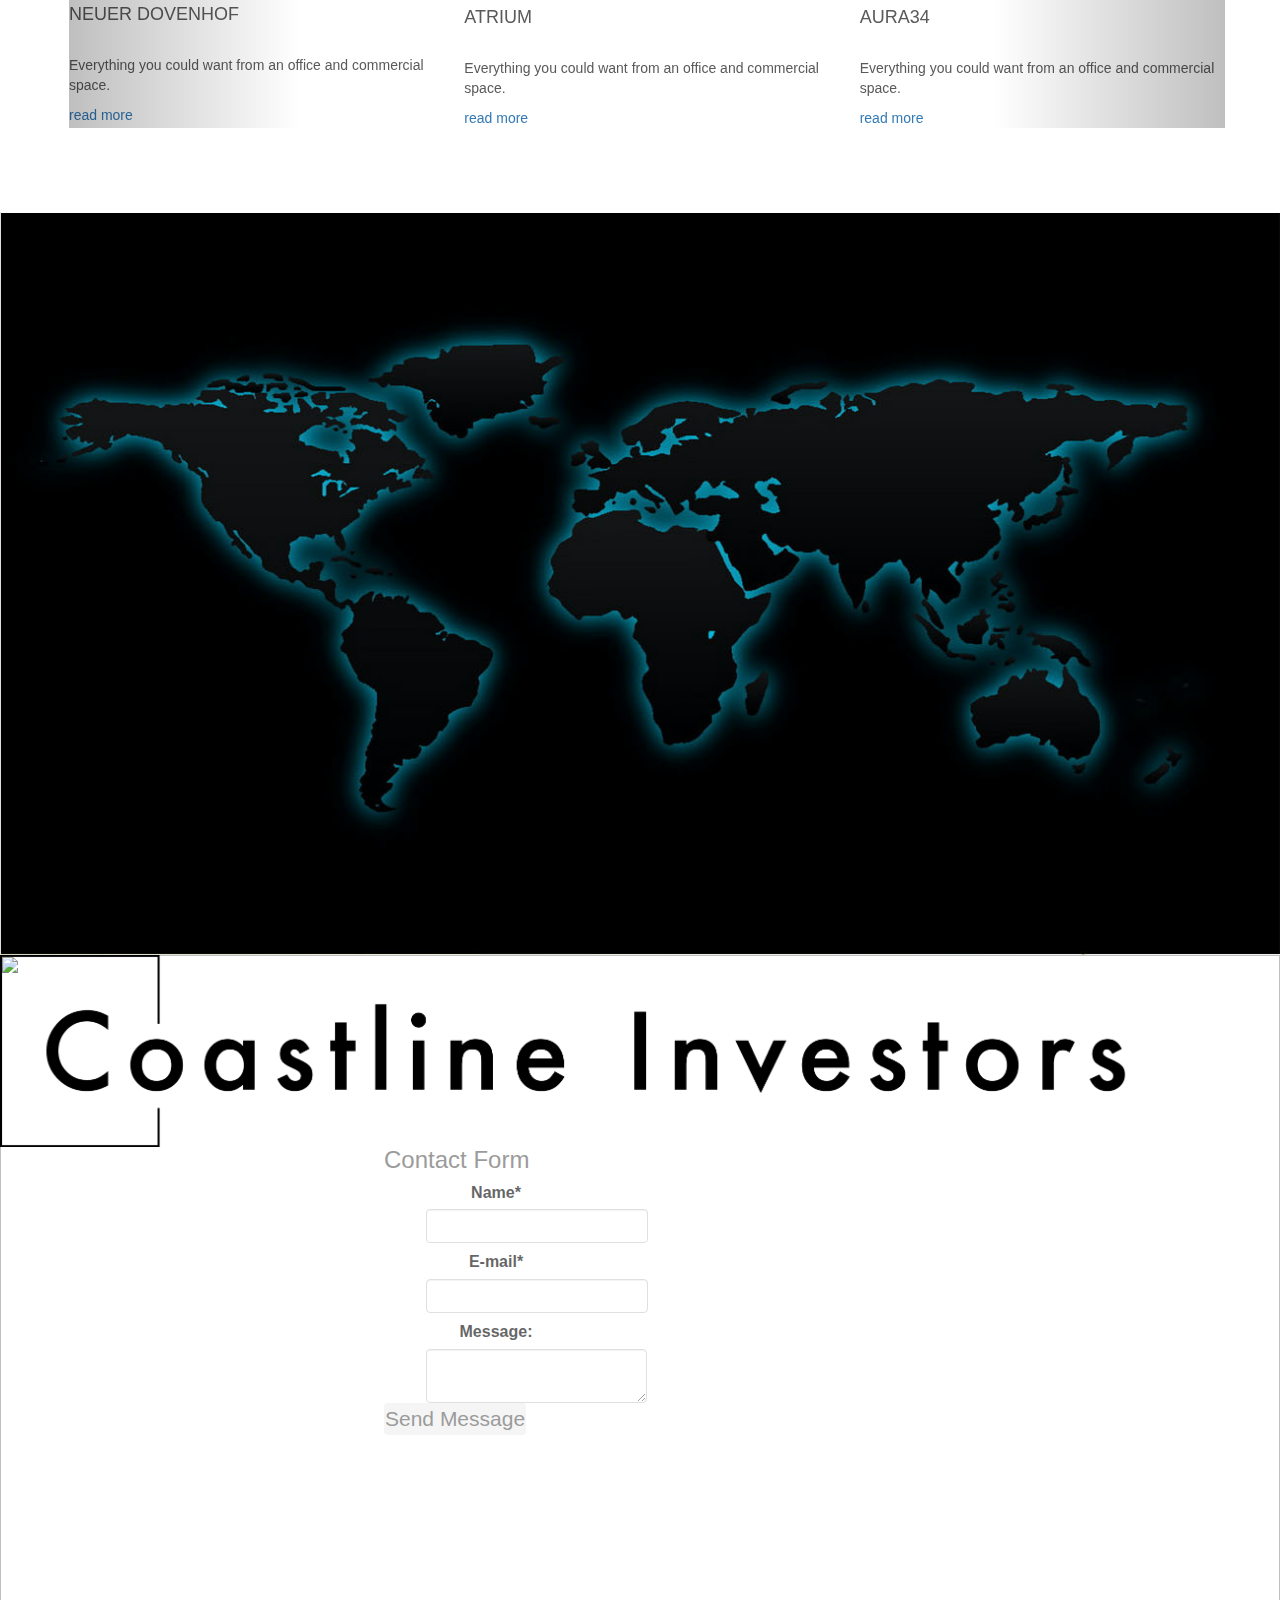
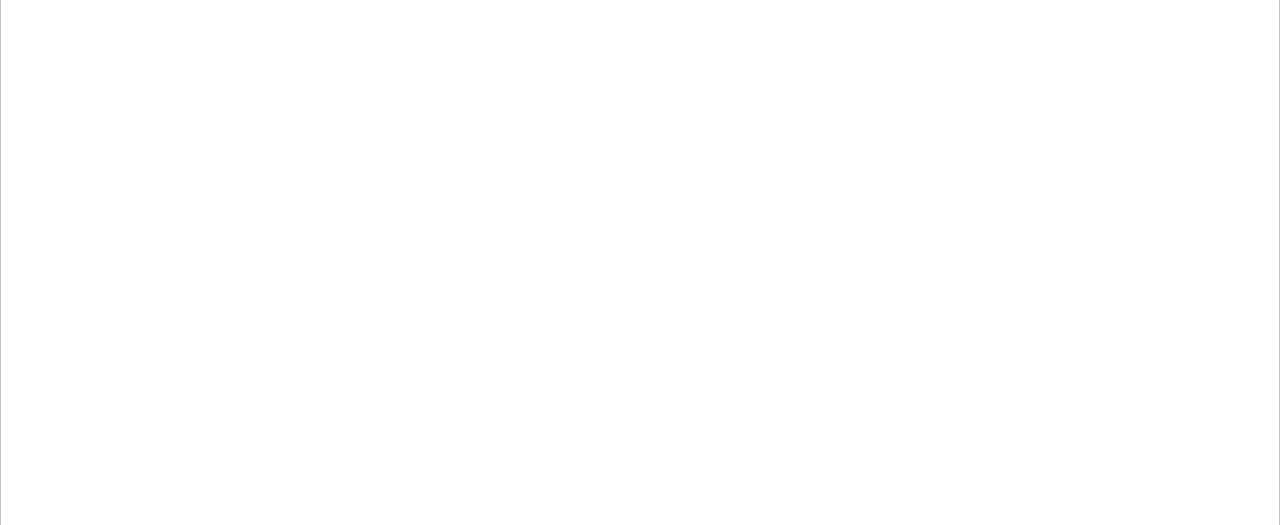
==== commit 16b890c6: "media query complete" ====
--- a/index2.html
+++ b/index2.html
@@ -13,14 +13,7 @@
     <script src="https://ajax.googleapis.com/ajax/libs/jquery/3.1.1/jquery.min.js"></script>
     <script src="https://maxcdn.bootstrapcdn.com/bootstrap/3.3.7/js/bootstrap.min.js"></script>
     <!-- Bootstrap core CSS -->
-    <link href="../../dist/css/bootstrap.min.css" rel="stylesheet">
-
-    <!-- IE10 viewport hack for Surface/desktop Windows 8 bug -->
-    <link href="../../assets/css/ie10-viewport-bug-workaround.css" rel="stylesheet">
-
-    <!-- Just for debugging purposes. Don't actually copy these 2 lines! -->
-    <!--[if lt IE 9]><script src="../../assets/js/ie8-responsive-file-warning.js"></script><![endif]-->
-    <script src="../../assets/js/ie-emulation-modes-warning.js"></script>
+
     <script src="https://code.jquery.com/jquery-3.1.1.min.js"
     integrity="sha256-hVVnYaiADRTO2PzUGmuLJr8BLUSjGIZsDYGmIJLv2b8="
     crossorigin="anonymous"></script>
@@ -37,58 +30,83 @@
 </head>
 
   <body>
-
-          <div class="container">
+          <div class="container-fluid">
               <div class="navbar-wrapper">
                   <div class= "row">
+                          <nav class="navbar navbar">
+                              <ul class="list-inline">
+
+                                                <ul class="list-inline">
+                                                  <li><span class="glyphicon glyphicon-globe" ></span>123 Main St.Los Angeles, CA 91200</li>
+                                                  <li><span class="glyphicon glyphicon-time" ></span> Mon - Fri: 9am - 5pm </li>
+                                                  <li><span class="glyphicon glyphicon-earphone" ></span> 800.555.5555</li>
+                                                        <div class="btn-group">
+                                                            <button type="button" class="btn btn-link">Login or info</button>
+                                                            <button type="button" class="btn btn-link dropdown-toggle" data-toggle="dropdown" aria-haspopup="true" aria-expanded="false">
+                                                              <span class="caret"></span>
+                                                              <span class="sr-only">Toggle Dropdown</span>
+                                                            </button>
+                                                          <ul class="dropdown-menu">
+                                                            <li><a href="#">123 Main St.Los Angeles, CA 91200</a></li>
+                                                            <li><a href="#"> Mon - Fri: 9am - 5pm</a></li>
+                                                            <li><a href="#">800.555.5555</a></li>
+                                                          </ul>
+                                                        </div>
+                                                  <li><span class="glyphicon glyphicon-search"></span></li>
+
+                                                </ul>
+
+                                    <!-- <li><span class="glyphicon glyphicon-globe" ></span>123 Main St.Los Angeles, CA 91200</li>
+                                    <li><span class="glyphicon glyphicon-time" ></span> Mon - Fri: 9am - 5pm </li>
+                                    <li><span class="glyphicon glyphicon-earphone" ></span> 800.555.5555</li> -->
+                                    <!--   <div class="btn-group">
+                                      <button type="button" class="btn btn-link">Login or info</button>
+                                      <button type="button" class="btn btn-link dropdown-toggle" data-toggle="dropdown" aria-haspopup="true" aria-expanded="false">
+                                        <span class="caret"></span>
+                                        <span class="sr-only">Toggle Dropdown</span>
+                                      </button>
+                                    <ul class="dropdown-menu">
+                                      <li><a href="#">123 Main St.Los Angeles, CA 91200</a></li>
+                                      <li><a href="#"> Mon - Fri: 9am - 5pm</a></li>
+                                      <li><a href="#">800.555.5555</a></li>
+                                    </ul>
+                                  </div>
+                                <!-- <li><span class="glyphicon glyphicon-search"></span></li> -->
+                              <!-- </ul>  -->
+                          </nav>
+                        <nav class="navbar navbar-inverse">
+                                <div class="navbar-header">
+                                  <button type="button" class="navbar-toggle" data-toggle="collapse" data-target="#myNavbar">
+                                    <span class="icon-bar"></span>
+                                    <span class="icon-bar"></span>
+                                    <span class="icon-bar"></span>
+                                  </button>
+                                  <div id="navbar-logo">
+                                  <a class="navbar-brand" href="#"><img src="./images/CoastLine_LOGO.png" height="55" width="460"></a>
+                                  </div>
+                                </div>
+                                <div class="collapse navbar-collapse" id="myNavbar">
+                                  <ul class="nav navbar-nav">
+                                    <li><a data-toggle="tab" href="Home">Home</a></li>
+                                    <li><a data-toggle="tab" href="Company">Company</a></li>
+                                    <li><a data-toggle="tab" href="People">People</a></li>
+                                    <li><a data-toggle="tab" href="News">News</a></li>
+                                    <li><a data-toggle="tab" href="Contact">Contact</a></li>
+                                <!-- <div class="navbar-social"> -->
+                                   <a href="#"><img src="./images/FB-transparent.png" alt="icon" height="22" width="22"></a>
+                                   <a href="#"><img src="./images/TWITTER-transparent.png" alt="icon" height="22" width="22"></a>
+                                   <a href="#"><img src="./images/GPLUS-transparent.png" alt="icon" height="22" width="22"></a>
+                                   <a href="#"><img src="./images/auto_site_logo.png" alt="icon" height="22" width="22"></a>
+                                <!-- </div> -->
+                                  </ul>
+                            </nav>
+                                </div>
+
+
+
                       <!-- <div class="col-lg-12 col-xs-12" > -->
-                        <nav class="navbar navbar ">
-                            <ul class="list-inline">
-                            <li><span class="glyphicon glyphicon-globe" ></span>123 Main St.Los Angeles, CA 91200</li>
-                            <li><span class="glyphicon glyphicon-time" ></span> Mon - Fri: 9am - 5pm </li>
-                            <li><span class="glyphicon glyphicon-earphone" ></span> 800.555.5555</li>
-                            <li><a>Login or Register</a></li>
-                            <li><span class="glyphicon glyphicon-search"></span></li>
-                          </ul>
-                      </nav>
-                    <!-- </div> -->
-                </div>
-
-                <nav class="navbar navbar-light">
-                  <div class="row">
-
-                      <div class="navbar-header">
-                        <button type="button" class="navbar-toggle" data-toggle="collapse" data-target="#myNavbar">
-                          <span class="icon-bar"></span>
-                          <span class="icon-bar"></span>
-                          <span class="icon-bar"></span>
-                        </button>
-                        <a class="navbar-brand" href="#"><img src="./images/CoastLine_LOGO.png" height="55" width="460"></a>
-                      </div>
-                      <div class="collapse navbar-collapse" id="myNavbar">
-
-                        <ul class="nav navbar-nav navbar-right">
-                          <li class="active"><a data-toggle="tab" href="Home">Home</a></li>
-                      <li><a data-toggle="tab" href="Company">Company</a></li>
-                      <li><a data-toggle="tab" href="People">People</a></li>
-                      <li><a data-toggle="tab" href="News">News</a></li>
-                      <li><a data-toggle="tab" href="Contact">Contact</a></li>
-
-                       <a href="#"><img src="./images/FB-transparent.png" alt="icon" height="22" width="22"></a>
-                       <a href="#"><img src="./images/TWITTER-transparent.png" alt="icon" height="22" width="22"></a>
-                       <a href="#"><img src="./images/GPLUS-transparent.png" alt="icon" height="22" width="22"></a>
-                       <a href="#"><img src="./images/auto_site_logo.png" alt="icon" height="22" width="22"></a>
-
-                        </ul>
-                  </div>
-
                     </div>
-                  </div>
-                </nav>
-
-              </div>
-          </div>
-
+                </div>
 
 
 
@@ -144,15 +162,15 @@
               <!-- Three columns of text below the carousel -->
               <div class="row">
                 <div class="col-lg-4">
-                  <img class="img-rectangle" src="./images/company.png" width="424" height="240">
+                  <a href="#"><img class="img-rectangle" src="./images/company.png" width="424" height="240"></a>
 
                 </div><!-- /.col-lg-4 -->
                 <div class="col-lg-4">
-                  <img class="img-rectangle" src="./images/portfolio.png"  width="424" height="240">
+                  <a href="#"><img class="img-rectangle" src="./images/portfolio.png"  width="424" height="240"></a>
 
                 </div><!-- /.col-lg-4 -->
                 <div class="col-lg-4">
-                  <img class="img-rectangle" src="./images/people.png"  width="424" height="240">
+                  <a href="#"><img class="img-rectangle" src="./images/people.png"  width="424" height="240"></a>
 
                 </div><!-- /.col-lg-4 -->
               </div><!-- /.row -->
@@ -216,14 +234,20 @@
               </div>
               <div class="item">
                 <div class="row">
-                  <div class="col-md-4">
-                    <a class="thumbnail" href="#"><img alt="" src="./images/currentProJ.png"></a>
-                  </div>
-                  <div class="col-md-4">
-                    <a class="thumbnail" href="#"><img alt="" src="./images/currentProJ.png"></a>
-                  </div>
-                  <div class="col-md-4">
-                    <a class="thumbnail" href="#"><img alt="" src="./images/currentProJ.png"></a>
+                  <<div class="col-md-4">
+                    <a class="thumbnail" href="#"><img src="./images/currentProJ.png"></a>
+                    <h4>ATRIUM</h4><br>
+                    <p>Everything you could want from an office and commercial space.</p><a href="#">read more</a>
+                  </div>
+                  <div class="col-md-4">
+                    <a class="thumbnail" href="#"><img src="./images/currentProJ2.png"></a>
+                    <h4>ATRIUM</h4><br>
+                    <p>Everything you could want from an office and commercial space.</p><a href="#">read more</a>
+                  </div>
+                  <div class="col-md-4">
+                    <a class="thumbnail" href="#"><img src="./images/currentProJ3.png"></a>
+                    <h4>ATRIUM</h4><br>
+                    <p>Everything you could want from an office and commercial space.</p><a href="#">read more</a>
                   </div>
                 </div>
               </div>
@@ -231,13 +255,18 @@
                 <div class="row">
                   <div class="col-md-4">
                     <a class="thumbnail" href="#"><img src="./images/currentProJ.png"></a>
-
-                  </div>
-                  <div class="col-md-4">
-                    <a class="thumbnail" href="#"><img alt="" src="./images/currentProJ.png"></a>
-                  </div>
-                  <div class="col-md-4">
-                    <a class="thumbnail" href="#"><img alt="" src="./images/currentProJ.png"></a>
+                    <h4>ATRIUM</h4><br>
+                    <p>Everything you could want from an office and commercial space.</p><a href="#">read more</a>
+                  </div>
+                  <div class="col-md-4">
+                    <a class="thumbnail" href="#"><img src="./images/currentProJ2.png"></a>
+                    <h4>ATRIUM</h4><br>
+                    <p>Everything you could want from an office and commercial space.</p><a href="#">read more</a>
+                  </div>
+                  <div class="col-md-4">
+                    <a class="thumbnail" href="#"><img src="./images/currentProJ3.png"></a>
+                    <h4>ATRIUM</h4><br>
+                    <p>Everything you could want from an office and commercial space.</p><a href="#">read more</a>
                   </div>
                 </div>
               </div>
@@ -256,36 +285,39 @@
             <img src="./images/darkEarth.jpg" alt="">
         </div>
 
-          <div id="main_contact_form" >
-            <div class="contact_img" >
-                <img class="img" src="./images/CoastLine_LOGO.png"></a>
-            </div>
-              <img src="./images/shutterstock_94165819.jpg" alt="">
-                <div id="contact_form" >
-                </div>
-
-
-    <div class="container">
-          <div class="col-xs-4">
-            <h3>Contact Form</h3>
-              <form>
-                <div class="form-group">
-                  <label for="name"><strong>Name*</strong></label>
-                  <input type="name" class="form-control" id="name" placeholder="">
-                </div>
-                <div class="form-group">
-                  <label for="email">E-mail*</label>
-                  <input type="email" class="form-control" id="email" placeholder="">
-                </div>
-                <div class="form-group">
-                    <label for="message">Message:</label>
-                    <textarea class="form-control" rows="2" id="message"></textarea>
-                  </div>
-              <button type="submit" class="btn btn-secondary"> Send Message </button>
-        </form>
-      </div>
-    </div>
-                </div>
+          <!-- <div class="col-xs-12"> -->
+            <div id="main_contact_form" >
+                  <img src="./images/shutterstock_94165819.jpg" alt="">
+
+                <div class="contact-cityimg">
+                    <div class="contact_img">
+                        <img class="img" src="./images/CoastLine_LOGO.png">
+                    </div>
+                </div>
+                      <div id="contact_background" >
+                  <div class="contact_form">
+
+                      <form class="form">
+                        <h3>Contact Form</h3>
+                        <div class="form-inline">
+                          <label for="name"><strong>Name*</strong></label>
+                          <input type="name" class="form-control" id="name" placeholder="">
+                        </div>
+                        <div class="form-inline">
+                          <label for="email">E-mail*</label>
+                          <input type="email" class="form-control" id="email" placeholder="">
+                        </div>
+                        <div class="form-inline">
+                          <label for="message">Message:</label>
+                          <textarea class="form-control" rows="2" id="message"></textarea>
+                        </div>
+                         <button type="submit" class="btn btn-secondary"> Send Message </button>
+                      </form>
+                  </div>
+                      </div>
+
+            </div>
+          <!-- </div> -->
         </body>
 
     </div><!-- /.container -->
@@ -296,14 +328,10 @@
     <!-- Placed at the end of the document so the pages load faster -->
     <script src="https://ajax.googleapis.com/ajax/libs/jquery/1.12.4/jquery.min.js"></script>
     <script>window.jQuery || document.write('<script src="../../assets/js/vendor/jquery.min.js"><\/script>')</script>
-    <script src="../../dist/js/bootstrap.min.js"></script>
-    <!-- Just to make our placeholder images work. Don't actually copy the next line! -->
-    <script src="../../assets/js/vendor/holder.min.js"></script>
-    <!-- IE10 viewport hack for Surface/desktop Windows 8 bug -->
-    <script src="../../assets/js/ie10-viewport-bug-workaround.js"></script>
+
     <script src="index.js"></script>
-    <script src="js/jquery-1.11.0.min.js"></script>
-    <script src="js/bootstrap.min.js"></script>
-    <script src="js/wow.min.js"></script>
+    <!-- <script src="js/jquery-1.11.0.min.js"></script> -->
+    <!-- <script src="js/bootstrap.min.js"></script>
+    <script src="js/wow.min.js"></script> -->
   </body>
 </html>
--- a/css/style.css
+++ b/css/style.css
@@ -3,37 +3,74 @@
 /* Padding below the footer and lighter body text */
 
 body {
-  /*padding-bottom: 40px;
-  color: #5a5a5a;*/
-}
-
-.container{
-    width: 104.5%;
-    margin: -.7em 1em 0em 0em;
-    padding: 0em 2em 0em 0em;
-}
+  padding-bottom: 40px;
+  color: #5a5a5a;
+}
+
+.container-fluid{
+    width: 100%;
+    margin: -.7em 0em 0em 0em;
+    padding: 0em 0em 0em 0em;
+}
+
 /* CUSTOMIZE THE NAVBAR
 -------------------------------------------------- */
 /* main navbar */
 .navbar-nav > li > a{
-  padding:1em 0em 0em 0em;
+  padding:0em 0em 0em 0em;
   margin: -1em 2em 0em 0em;
-  /*text-align: center;*/
   height: 3em;
   font-family: "Times New Roman", Times, serif;
   font-size: 17px;
   color: black;
   }
 
+.navbar-header {
+  padding: 0em 8em 0em 0em;
+  margin: 1em 2em 0em 0em;
+  position: relative;
+  z-index: 5000;
+
+}
+
+.navbar-brand > img{
+  padding:0em 8em 0em 0em;
+  margin: 0em 0em 0em 2em;
+
+}
+
+.navbar-wrapper .navbar {
+  marging: 0em auto;
+  padding: 0em auto;
+  width: 100%;
+}
+
+.carousel-control.right{
+   margin-right: 0em;
+
+}
+
+.sr-only.right.carousel-control {
+    margin-right: 2em;
+}
+
+.navbar-collapse {
+    padding: -1em 10em 0em 10em;
+    /*margin: 0em 0em 0em 35em;*/
+}
 .nav {
   padding:0em 0em 0em 0em;
   margin: 2em 0em 0em 2em;
 }
 
 .navbar-right {
-    margin: 10px 100px 4px 0px;
-    padding: 53px 0px 0px 18px;
-
+    margin: 10px 0px 4px 0px;
+    padding: 5px 0px 0px 0px;
+    text-align: right;
+}
+
+.active a {
+  display: inline-block;
 }
 
 /* Flip around the padding for proper display in narrow viewports */
@@ -52,20 +89,18 @@
   margin-top: 20px;
 }
 
-
-.navbar-wrapper .navbar {
-  margin-right: 30px;
-  margin-left: 20px;
-  padding-left: 20px;
-  width: 100%;
-}
+.navbar-toggle .icon-bar {
+     margin-right: 0em;
+}
+
+
 .navbar-wrapper .navbar .container {
   width: 100%;
 }
 
 .navbar-wrapper .navbar {
-    padding-right: 15px;
-    padding-left: 15px;
+    padding-right: 0px;
+    padding-left: 0px;
 }
 
 /*.navbar-static-top {
@@ -77,29 +112,50 @@
   padding: 0em 0em 0em 0em;
   margin: 0em 0em 0em 0em;
 }
+
+
 .navbar-inverse {
-  height: 5.5em;
-  width:105%;
-  /*background-color: grey;*/
-  opacity: 0.4;
-  filter: alpha(opacity=50);
+  height: 10%;
+  width:100%;
+  background-color: #D6D9E3;
+  opacity: 0.5;
+  filter: alpha(opacity=30);
   position: relative;
-  z-index: 1000;
+  z-index: 5000;
   margin: 0em 0em 0em 0em;
-  padding: 0em 0em 0em 0em;
+  padding:6em 1em 1em 1em;
+  border:none;
+}
+
+.navbar-inverse .navbar-nav>li>a{
+  color:black;
+  position: relative;
+  z-index: 5000;
+}
+
+.navbar-social{
+  margin: 0em 0em 0em 0em;
+  padding: 0em 40em 0em 0em;
+
 }
 
 .navbar-toggle {
     position: relative;
     float: right;
-    padding: 18px 5px;
-    margin-top: 8px;
-    margin-right: 50px;
-    margin-bottom: 0px;
     background-color: rgba(0,0,0,.5);;
     background-image: none;
-    border: 1px solid transparent;
-    border-radius: 4px;
+    margin: 1em -2em 9em 0em;
+    /*border: 1px solid ;*/
+    border-radius: 0px;
+}
+
+button .navbar-toggle{
+    padding: 8px 0px 0px 0px;
+    margin: 0px 0px 0px 0px;
+}
+a.navbar-brand {
+  padding:0em 0em 0em 0em;
+  margin:0em 0em 1.5em 0em;
 }
 
 /*#navbar-tint {
@@ -115,12 +171,17 @@
 }*/
 
 
-.navbar-brand > img{
-  padding:0em 8em 0em 0em;
-  margin:2em 0em 1em 0em;
+#navbar-logo .navbar-brand{
   position: relative;
-  z-index: -1000;
-}
+  z-index: 6000;
+  padding: 0em 0em 0em 0em;
+}
+
+
+/*.navbar-brand {
+  padding:3em 0em 0em 0em;
+  margin: 0em 0em 0em 0em;
+}*/
 
 .navbar .navbar-nav>.active>a, .navbar .navbar-nav>.active>a:focus, .navbar .navbar-nav>.active>a:hover {
   color: black;
@@ -128,25 +189,52 @@
 
 /* top contact navbar*/
 .navbar {
-  margin: -2em 0em 0em 0em;
-  padding:0em 3em 0em 5em;
+  margin: -1.7em 0em 1.5em 0em;
+  padding:0em 0em 0em 0em;
+}
+
+ul.dropdown-menu {
+    position: absolute;
+    top: 100%;
+    /*left:0;*/
+    z-index: 6000;
+    margin: 0em 0em 0em -10em;
+    /*height:100%;
+    width:100%;*/
+}
+
+.btn-group {
+  float:right;
+  margin-right: 8em;
+}
+
+.btn-link {
+  color:black;
+}
+
+.list-line  {
+  padding-left: 5em;
 }
 
 
 .list-inline > li{
-  padding:12px 91.5px 2px 40px;
-  margin: 1px -4px 2px 0px;
+  margin: -2em -.4em .5em 0em;
+  padding: .5em 8em 0em 2em;
   border-left:1px;
   text-align: center;
   height: 3em;
   border: .3px solid #808080;
 
-
-}
-
+}
+
+.list-inline > a {
+  margin: 3em 6em 0em 0em;
+  padding: 1em 1em 0em 0em;
+}
+/*
  a {
-  color:black;
-}
+  text-align: right;
+}*/
 /*END top contact navbar*/
 
 
@@ -156,7 +244,7 @@
 /* Center align the text within the three columns below the carousel */
 .marketing .col-lg-4 {
   margin: 0px 0px 0px 0px;
-  padding: 0px 0px 0px 0px;
+  padding: 8px 0px 0px 0px;
   text-align: center;
 }
 .marketing h2 {
@@ -164,12 +252,14 @@
 }
 
 .img-rectangle {
-  position: relative;
-  z-index:100;
-  margin: -23px 0px 20px 0px;
-  padding: 0px 0px 0px 0px;
-
-}
+
+  margin: -1.8em 0em 0em 0em;
+  padding: 0em 0em 0em 0em;
+  height: 100%;
+  width:100%;
+  border: solid white 1px;
+}
+
 
 /* Featurettes
 ------------------------- */
@@ -195,13 +285,14 @@
 }
 
 .featurette-image {
-  margin: 10em 0em 0em 10em;
+  margin: 3em 0em 0em 5em;
 
 }
 
 .col-md-7 p.lead {
   font-size: 20px;
-  margin: 4em 0em 0em 0em;
+  margin: 1em 0em 10em 0em;
+  padding: 0em 4em 0em 4em;
 }
 
 
@@ -216,8 +307,8 @@
 /* carousel */
 .media-carousel
 {
-  margin:0em 0em 0em 0em;
-  padding: 0em 4em 0em 4em;
+  margin: 0em 0em 6em 1em;
+  padding: 0em 0em 0em 0em;
 }
 
 .col-md-12 .carousel{
@@ -239,16 +330,16 @@
 }
 
 .carousel-control {
-    width:5%;
-}
-
-.carousel-control.right {
-   margin-right:0em;
+    width:20%;
+}
+
+/*.carousel-control.right {
+   padding-right: 1em;
 }
 
 .carousel-control.left {
-   margin-right:0em;
-}
+   margin-right:1em;
+}*/
 
 h2 {
   font-weight: 300;
@@ -260,87 +351,141 @@
 }
 
 .fa-angle-left, .fa-angle-right{
-    padding:12em 0em 0em 0em;
-}
-
+    padding:3em 0em 0em 0em;
+}
+
+/*
 #fa-angle-left, #fa-angle-right{
     padding:0em 0em 0em 0em;
 }
-
+*/
 /* End carousel */
 
 .map img {
   width: 100%;
+
 }
 /* contact form */
 #main_contact_form > img {
     width: 100%;
-    /*height: 100%;*/
+    height: 130%;
     position: absolute;
-    z-index:-100;
-}
-
-
-
-#contact_form {
+    z-index:-5000;
+    margin: 0em 0em 0em 0em;
+    padding: 0em 0em 0em 0em;
+}
+
+/*#main_contact_form {
+    width: 100%;
+    height: 100%;
+    margin: 0 auto;
+    padding: 0em 0em 0em 0em;
+
+}*/
+
+.contact_form {
+    margin: 0 auto;
+    padding: 0em 0em 0em 0em;
+    position: relative;
+    z-index:6000;
+    width: 100%;
+    height: 50%;
+
+}
+
+.form {
+    margin: 0em 0em 0em 0em;
+    padding: 0em 8em 0em 0em;
+    width:100%;
+    height:60%;
+}
+
+#contact_background {
     width: 40%;
-    height: 55%;
-    margin: 360px 100px 3px 450px;
-    padding: 0px 100px 1px 3px;
+    margin: 0 auto;
+    padding: 0em 0em 0em 0em;
     background-color: white;
     position: absolute;
-    opacity: 0.5;
+    opacity: 0.6;
     filter: alpha(opacity=50);
     border-radius: 5px;
+    position: relative;
+    z-index:500;
 }
 
 /* Logo Img*/
 .contact_img img {
     position: absolute;
+    z-index:5000;
+    padding: 0em 10em 0em 0em;
+    margin: 0 auto;
+
+    width:50%
+}
+
+.contact-cityimg img{
+   /* position: absolute;
+    z-index:100;*/
+    padding: 0em 0em -5em 0em;
+    margin: 0 auto;
+
+    width:100%;
+    position: relative;
+}
+/*END contact form */
+/*.col-xs-4 {
+    position: relative;
     z-index:100;
-    padding: 0px 0px 0px 0px;
-    margin: 180px 0px 1px 560px;
-    height:8%;
-    width:22%;
-}
-/*END contact form */
-.col-xs-4 {
-    position: relative;
-    z-index:100;
-    margin: 360px 100px 1px 450px;
-    padding: 0px 100px 3px 3px;
+    margin: 0em 0em 0em 0em;
+    padding: 0em 0em 0em 0em;
     width: 100%;
     height: 100%;
-
-}
-
+}*/
+
+.col-lg-12 {
+    margin: 0em 0em 0em 0em;
+    padding: 0em 0em 0em 0em;
+    width: 100%;
+    height: 100%;
+}
+
+/* .col-xs-12 .form{
+    position: relative;
+    z-index:400;
+    margin: 0em 0em 0em 0em;
+    padding: 0em 0em 0em 0em;
+    width: 100%;
+    height: 100%;
+}
+*/
  h3 {
     font-weight: 300;
-    margin: 1em 0em 0em 6em;
+    margin: 0 auto;
      }
 
-.form-group {
+.form-inline {
     font-weight: 900;
     color: black;
     font-size: 16px;
-    margin: .8em .5em .5em 8em;
-    width: 20%;
+    margin: 0em 1em 0em 0em;
+    padding: .5em 1em 0em 0em;
+    width: 60%;
     height: 40%;
+    text-align: center;
+}
+
+
+.form-inline .form-control {
+    margin: 0em 1em 0em 3em;
 }
 
 
 .btn-secondary {
     font-weight: 300;
     font-size: 1.5em;
-    margin: 0em .5em 0em 8em;
-    padding: 0em 0em 0em 0em;
-}
-
-
-
-.row:before {
-    display: table;
-    content: " ";
+    margin: 0 auto;
+    padding: 0em 0em 0em 0em;
+    text-align: center;
 }
 
 /* RESPONSIVE CSS
@@ -352,8 +497,8 @@
   /* Navbar positioning foo */
 
   .navbar-wrapper .container {
-    padding-right: 15px;
-    padding-left: 15px;
+    padding-right: 10px;
+    padding-left: 10px;
 
   }
   .navbar-wrapper .navbar {
@@ -380,6 +525,19 @@
 
 @media (min-width: 992px) {
   .featurette-heading {
-    margin-top: 120px;
-  }
-}
+    margin-top: -1.5em;
+  }
+}
+
+@media screen and  (max-width: 767px) {
+  .img-rectangle{
+    position: relative;
+    z-index:-1000;
+  }
+}
+
+@media screen and  (max-width: 1270px) {
+  .list-inline > li{
+    visibility: hidden;
+  }
+}
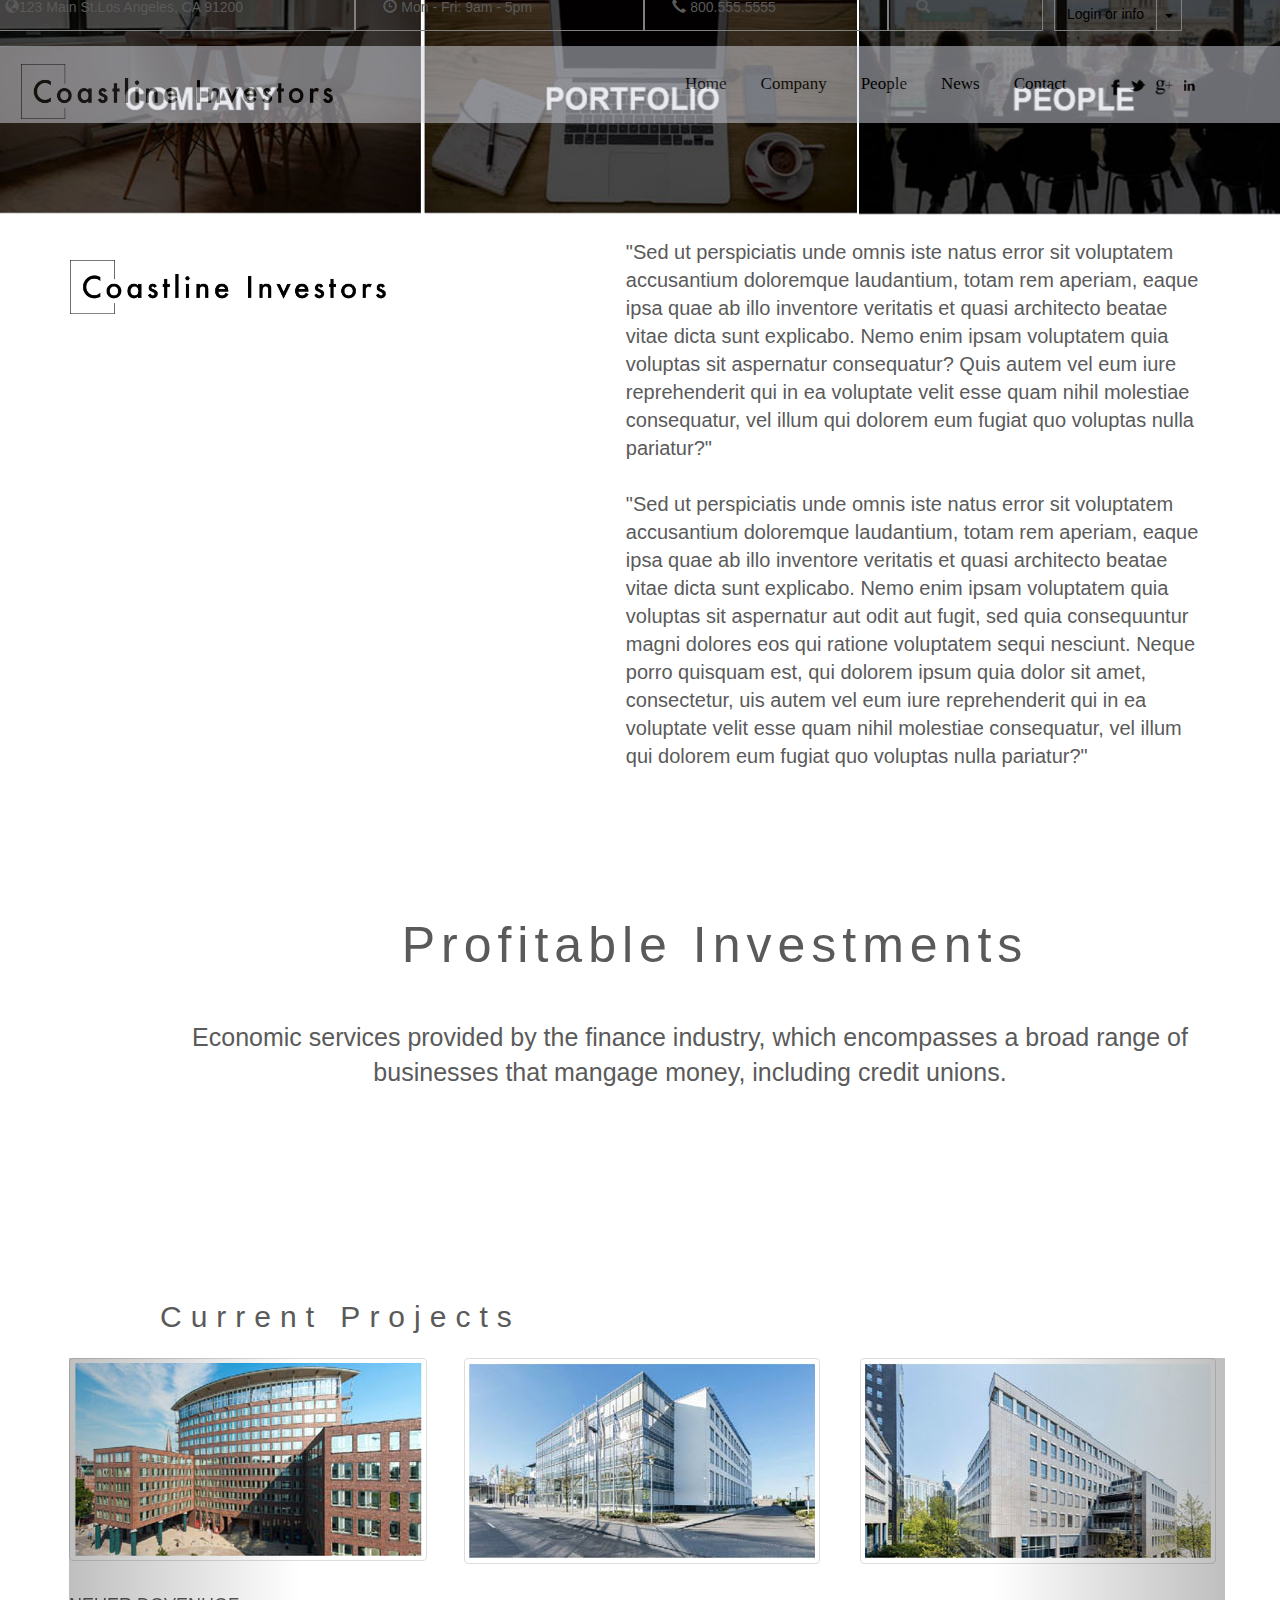
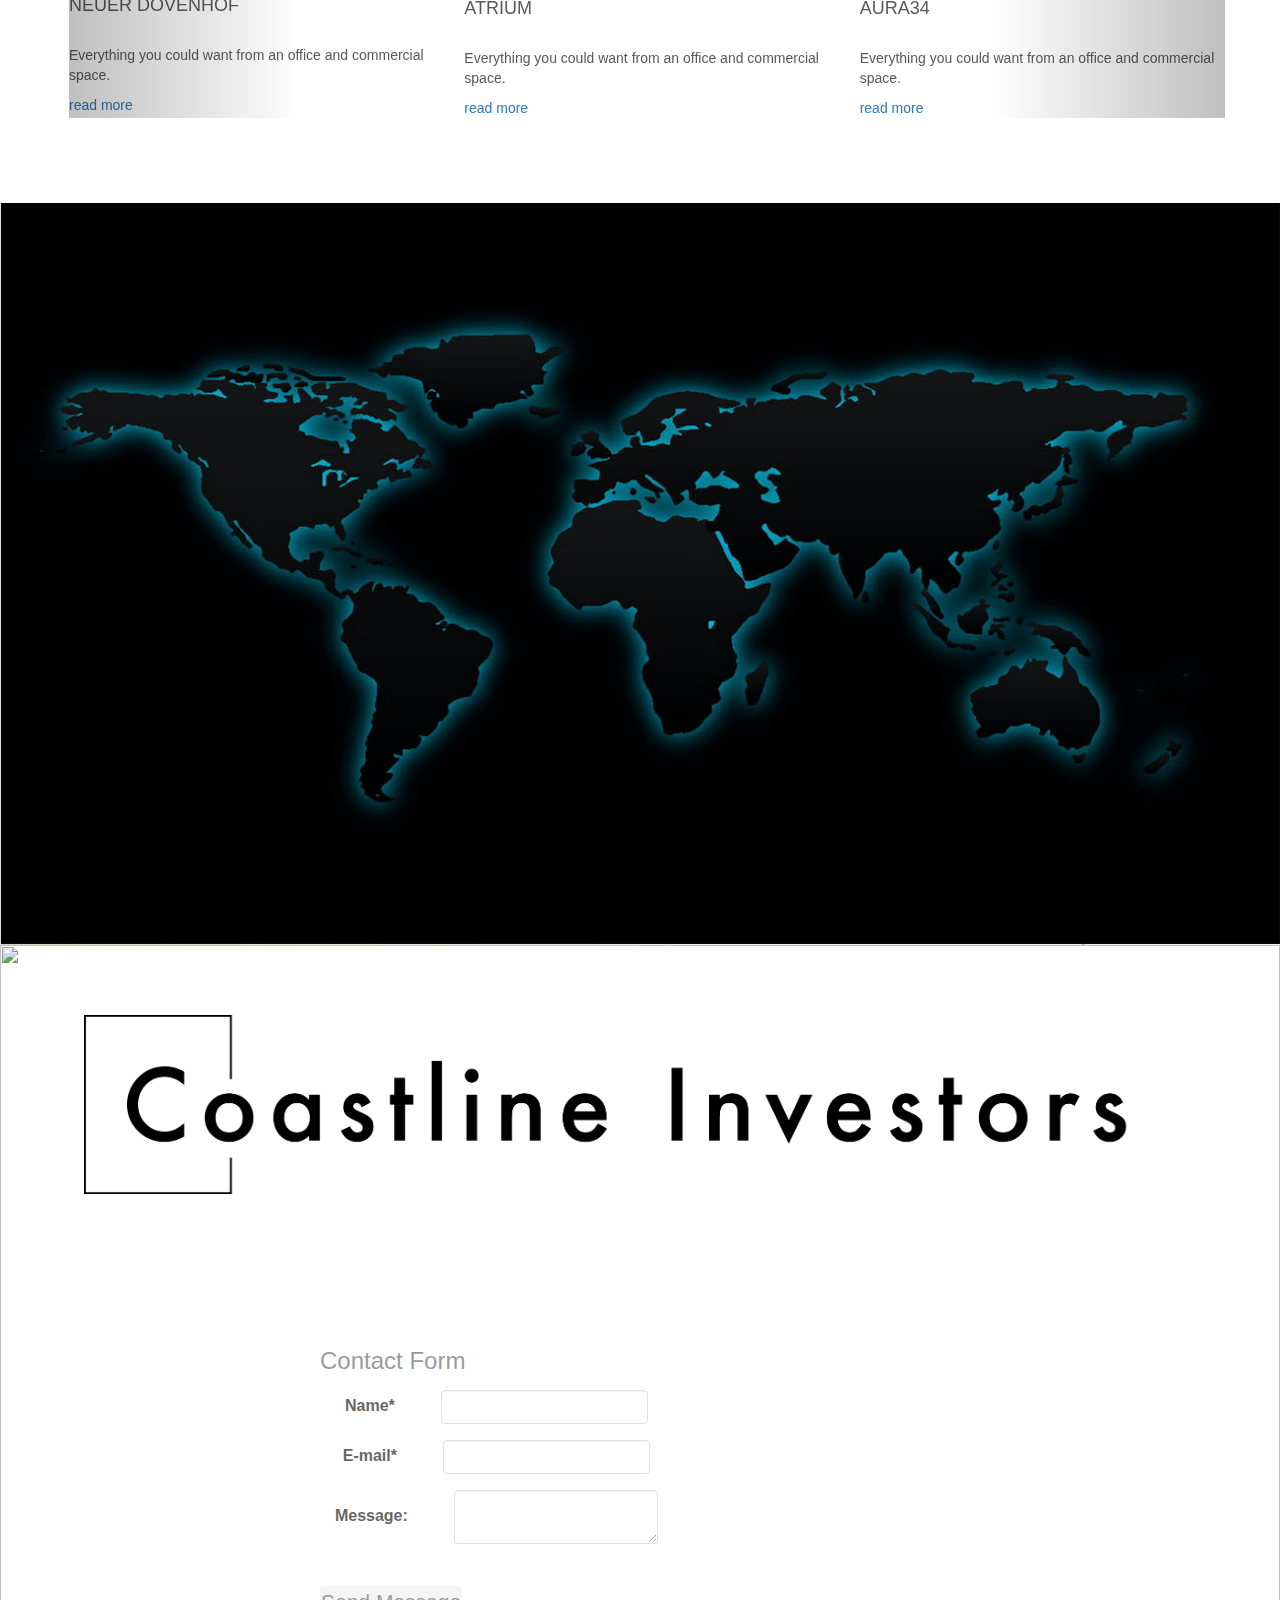
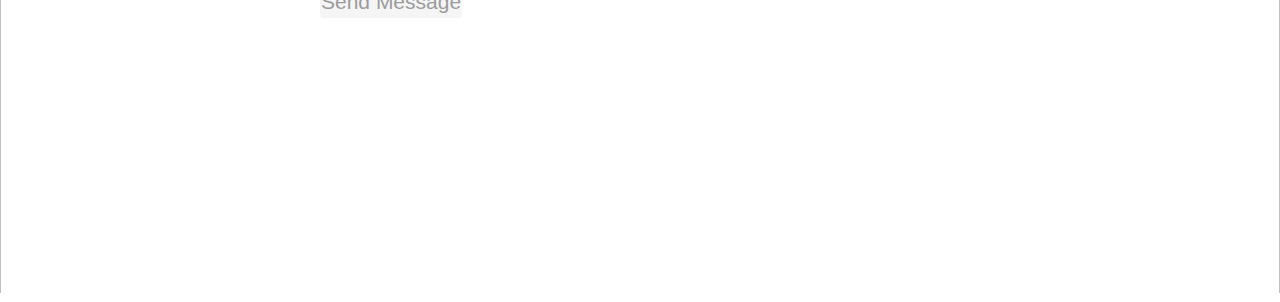
==== commit d3d1a417: "form complete" ====
--- a/index2.html
+++ b/index2.html
@@ -285,7 +285,7 @@
             <img src="./images/darkEarth.jpg" alt="">
         </div>
 
-          <!-- <div class="col-xs-12"> -->
+          <div class="col-xs-12">
             <div id="main_contact_form" >
                   <img src="./images/shutterstock_94165819.jpg" alt="">
 
@@ -317,7 +317,7 @@
                       </div>
 
             </div>
-          <!-- </div> -->
+          </div>
         </body>
 
     </div><!-- /.container -->
--- a/css/style.css
+++ b/css/style.css
@@ -17,7 +17,7 @@
 -------------------------------------------------- */
 /* main navbar */
 .navbar-nav > li > a{
-  padding:0em 0em 0em 0em;
+  padding:1em 0em 0em 0em;
   margin: -1em 2em 0em 0em;
   height: 3em;
   font-family: "Times New Roman", Times, serif;
@@ -27,7 +27,7 @@
 
 .navbar-header {
   padding: 0em 8em 0em 0em;
-  margin: 1em 2em 0em 0em;
+  margin: 0em 2em 0em 0em;
   position: relative;
   z-index: 5000;
 
@@ -35,7 +35,7 @@
 
 .navbar-brand > img{
   padding:0em 8em 0em 0em;
-  margin: 0em 0em 0em 2em;
+  margin: 1em 2em auto;
 
 }
 
@@ -144,14 +144,14 @@
     float: right;
     background-color: rgba(0,0,0,.5);;
     background-image: none;
-    margin: 1em -2em 9em 0em;
+    margin: 0em 0em 0em -3em;
     /*border: 1px solid ;*/
     border-radius: 0px;
 }
 
 button .navbar-toggle{
-    padding: 8px 0px 0px 0px;
-    margin: 0px 0px 0px 0px;
+    padding: 1em 0em 0em 0em;
+    margin: 0em 0em 8em 0em;
 }
 a.navbar-brand {
   padding:0em 0em 0em 0em;
@@ -231,6 +231,11 @@
   margin: 3em 6em 0em 0em;
   padding: 1em 1em 0em 0em;
 }
+
+.list-inline .btn-link {
+    height: 2.4em;
+  border: .3px solid #808080;
+}
 /*
  a {
   text-align: right;
@@ -253,11 +258,12 @@
 
 .img-rectangle {
 
-  margin: -1.8em 0em 0em 0em;
-  padding: 0em 0em 0em 0em;
+  margin: -2.5em 0em 0em 0em;
+  padding: .1em 0em 0em 0em;
   height: 100%;
   width:100%;
   border: solid white 1px;
+  border-top: none;
 }
 
 
@@ -375,35 +381,20 @@
     padding: 0em 0em 0em 0em;
 }
 
-/*#main_contact_form {
-    width: 100%;
-    height: 100%;
-    margin: 0 auto;
-    padding: 0em 0em 0em 0em;
-
-}*/
-
-.contact_form {
-    margin: 0 auto;
-    padding: 0em 0em 0em 0em;
+
+.form {
+    margin: 2em 0em 2em -2em;
+    padding: 0em 0em 3em 0em;
+    width:100%;
+    height:60%;
     position: relative;
     z-index:6000;
-    width: 100%;
-    height: 50%;
-
-}
-
-.form {
-    margin: 0em 0em 0em 0em;
-    padding: 0em 8em 0em 0em;
-    width:100%;
-    height:60%;
 }
 
 #contact_background {
-    width: 40%;
-    margin: 0 auto;
-    padding: 0em 0em 0em 0em;
+    width: 50%;
+    margin: -5em auto;
+    padding: 6em 0em 1em 2em;
     background-color: white;
     position: absolute;
     opacity: 0.6;
@@ -416,20 +407,21 @@
 /* Logo Img*/
 .contact_img img {
     position: absolute;
-    z-index:5000;
-    padding: 0em 10em 0em 0em;
-    margin: 0 auto;
-
-    width:50%
+    z-index:3000;
+    padding: 5em 10em 8em 6em;
+    margin: 0em auto;
+    width:100%;
+    height:100%;
+    text-align: center;
 }
 
 .contact-cityimg img{
    /* position: absolute;
     z-index:100;*/
-    padding: 0em 0em -5em 0em;
+    padding: 0em 0em -3em 0em;
     margin: 0 auto;
-
     width:100%;
+    height: 80%;
     position: relative;
 }
 /*END contact form */
@@ -449,26 +441,26 @@
     height: 100%;
 }
 
-/* .col-xs-12 .form{
-    position: relative;
-    z-index:400;
+ .col-xs-12 {
+    /*position: relative;
+    z-index:400;*/
     margin: 0em 0em 0em 0em;
     padding: 0em 0em 0em 0em;
     width: 100%;
     height: 100%;
 }
-*/
+
  h3 {
     font-weight: 300;
     margin: 0 auto;
      }
 
 .form-inline {
-    font-weight: 900;
+    font-weight: 400;
     color: black;
     font-size: 16px;
-    margin: 0em 1em 0em 0em;
-    padding: .5em 1em 0em 0em;
+    margin: 1em 1em 0em 0em;
+    padding: .5em 1em 0em -1em;
     width: 60%;
     height: 40%;
     text-align: center;
@@ -483,7 +475,7 @@
 .btn-secondary {
     font-weight: 300;
     font-size: 1.5em;
-    margin: 0 auto;
+    margin: 2em auto;
     padding: 0em 0em 0em 0em;
     text-align: center;
 }
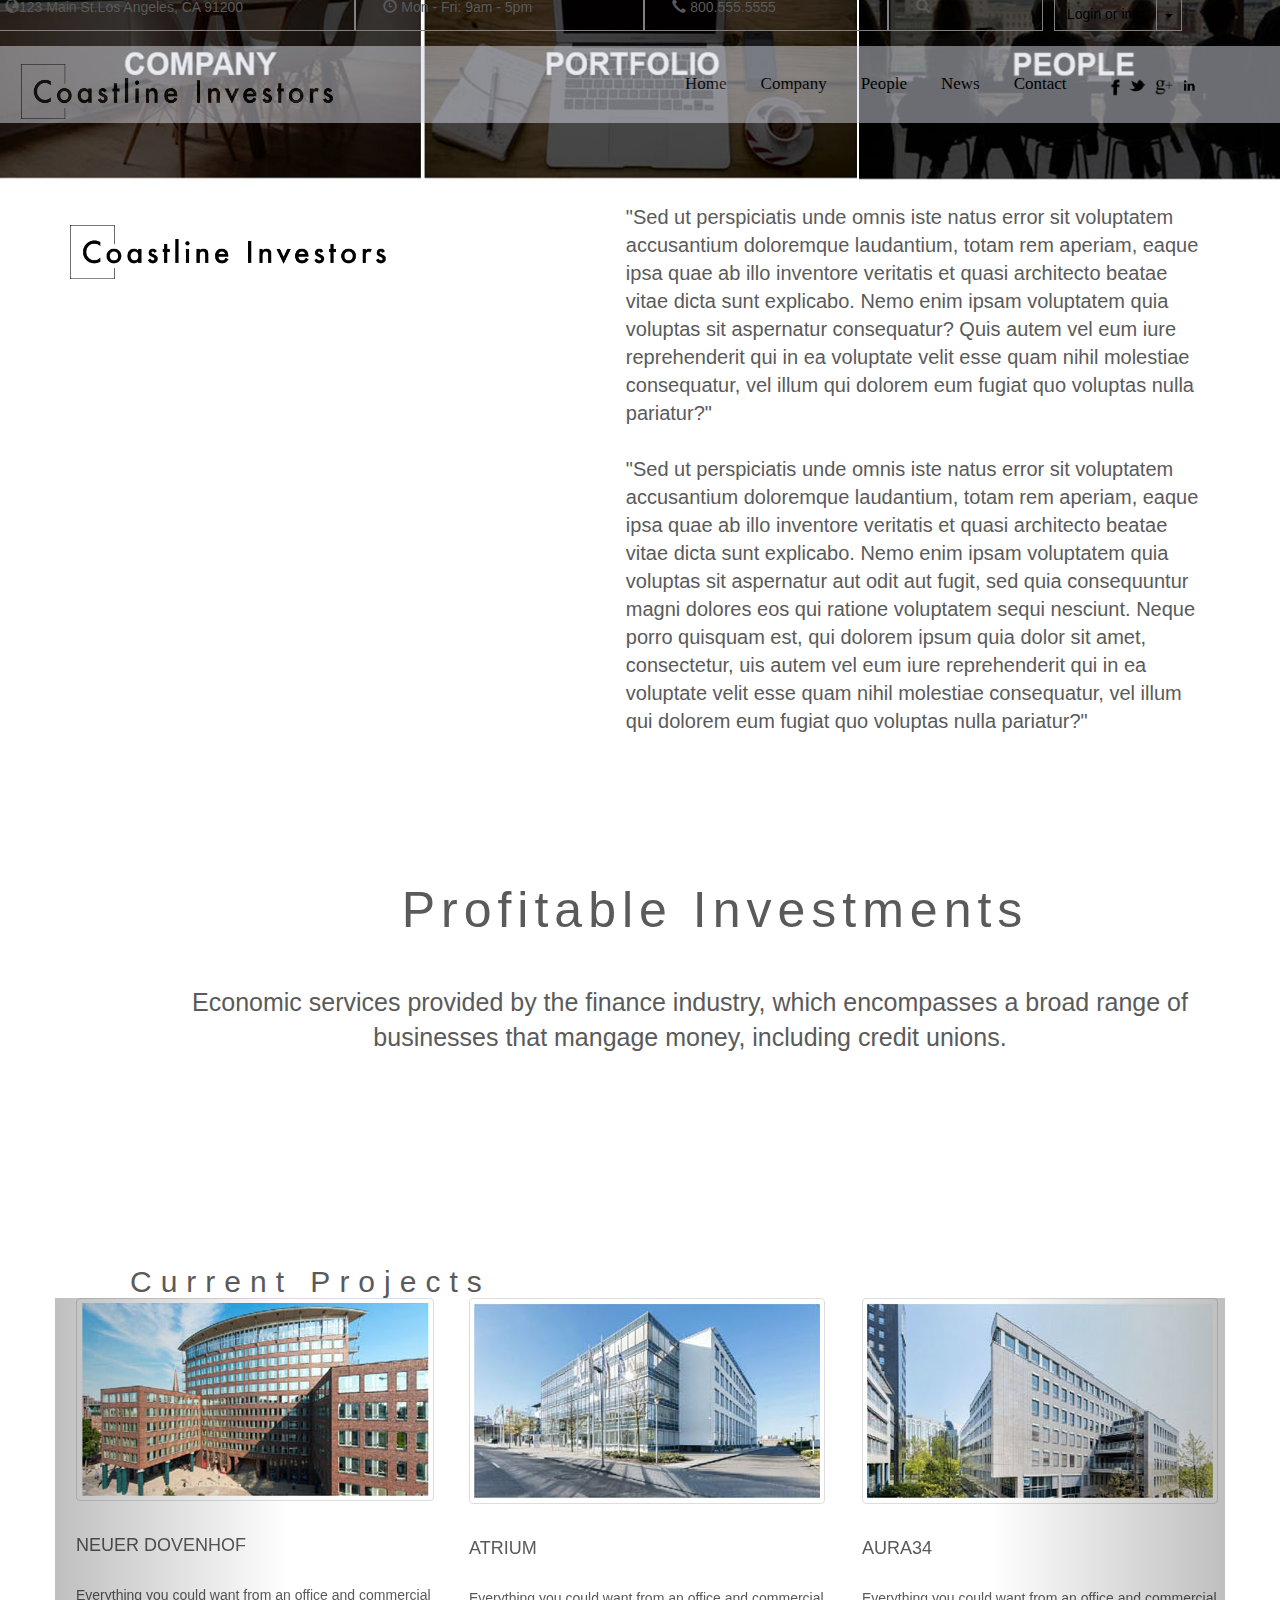
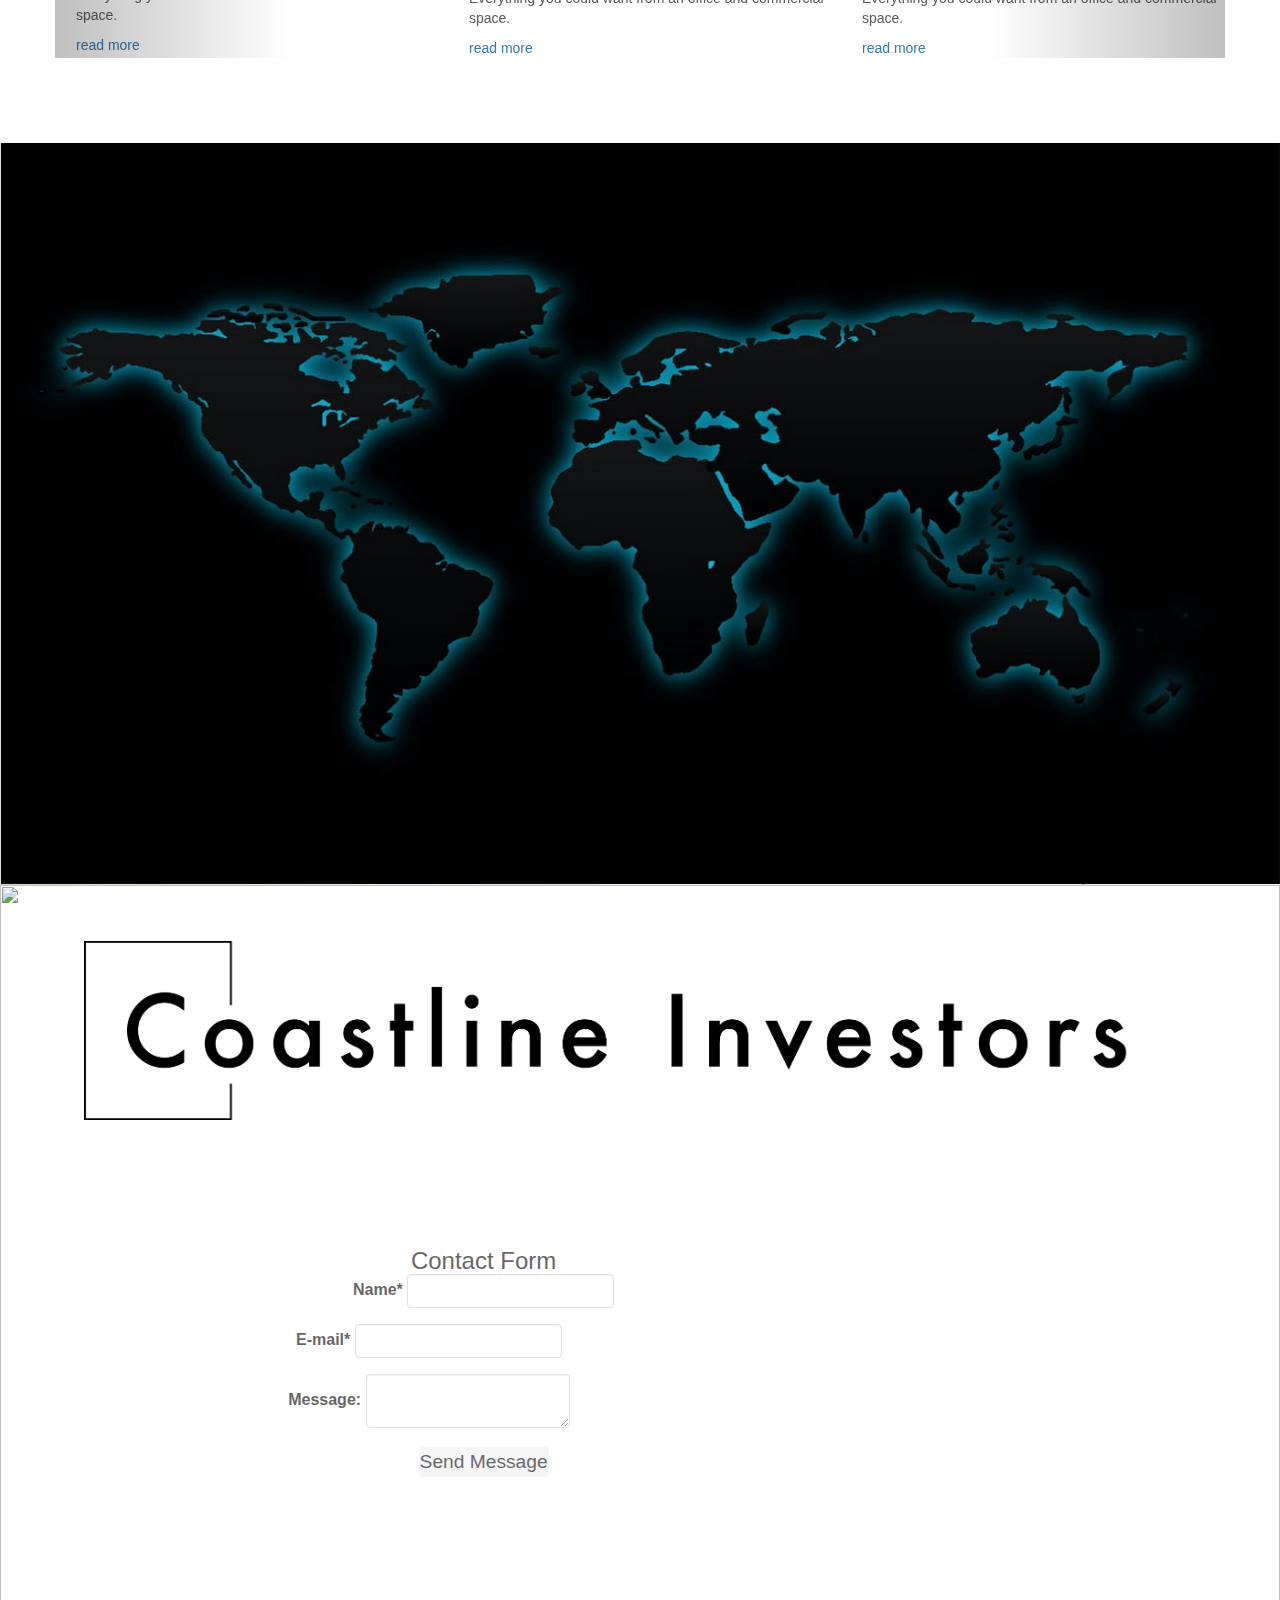
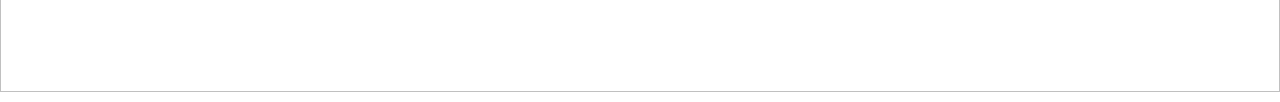
==== commit 6a9513b4: "working on contact form" ====
--- a/index2.html
+++ b/index2.html
@@ -26,54 +26,52 @@
     <script src="https://use.fontawesome.com/88db4a8d35.js"></script>
     <script src="https://maxcdn.bootstrapcdn.com/font-awesome/4.7.0/css/font-awesome.min.css"></script>
     <link rel="shortcut icon" href="">
-
 </head>
 
   <body>
           <div class="container-fluid">
               <div class="navbar-wrapper">
-                  <div class= "row">
-                          <nav class="navbar navbar">
-                              <ul class="list-inline">
-
-                                                <ul class="list-inline">
-                                                  <li><span class="glyphicon glyphicon-globe" ></span>123 Main St.Los Angeles, CA 91200</li>
-                                                  <li><span class="glyphicon glyphicon-time" ></span> Mon - Fri: 9am - 5pm </li>
-                                                  <li><span class="glyphicon glyphicon-earphone" ></span> 800.555.5555</li>
-                                                        <div class="btn-group">
-                                                            <button type="button" class="btn btn-link">Login or info</button>
-                                                            <button type="button" class="btn btn-link dropdown-toggle" data-toggle="dropdown" aria-haspopup="true" aria-expanded="false">
-                                                              <span class="caret"></span>
-                                                              <span class="sr-only">Toggle Dropdown</span>
-                                                            </button>
-                                                          <ul class="dropdown-menu">
-                                                            <li><a href="#">123 Main St.Los Angeles, CA 91200</a></li>
-                                                            <li><a href="#"> Mon - Fri: 9am - 5pm</a></li>
-                                                            <li><a href="#">800.555.5555</a></li>
-                                                          </ul>
-                                                        </div>
-                                                  <li><span class="glyphicon glyphicon-search"></span></li>
-
-                                                </ul>
-
-                                    <!-- <li><span class="glyphicon glyphicon-globe" ></span>123 Main St.Los Angeles, CA 91200</li>
-                                    <li><span class="glyphicon glyphicon-time" ></span> Mon - Fri: 9am - 5pm </li>
-                                    <li><span class="glyphicon glyphicon-earphone" ></span> 800.555.5555</li> -->
-                                    <!--   <div class="btn-group">
-                                      <button type="button" class="btn btn-link">Login or info</button>
-                                      <button type="button" class="btn btn-link dropdown-toggle" data-toggle="dropdown" aria-haspopup="true" aria-expanded="false">
-                                        <span class="caret"></span>
-                                        <span class="sr-only">Toggle Dropdown</span>
-                                      </button>
-                                    <ul class="dropdown-menu">
-                                      <li><a href="#">123 Main St.Los Angeles, CA 91200</a></li>
-                                      <li><a href="#"> Mon - Fri: 9am - 5pm</a></li>
-                                      <li><a href="#">800.555.5555</a></li>
-                                    </ul>
-                                  </div>
-                                <!-- <li><span class="glyphicon glyphicon-search"></span></li> -->
-                              <!-- </ul>  -->
-                          </nav>
+                <div class= "row">
+                    <nav class="navbar navbar">
+                      <ul class="list-inline">
+                        <ul class="list-inline">
+                          <li><span class="glyphicon glyphicon-globe" ></span>123 Main St.Los Angeles, CA 91200</li>
+                          <li><span class="glyphicon glyphicon-time" ></span> Mon - Fri: 9am - 5pm </li>
+                          <li><span class="glyphicon glyphicon-earphone" ></span> 800.555.5555</li>
+                                <div class="btn-group">
+                                    <button type="button" class="btn btn-link">Login or info</button>
+                                    <button type="button" class="btn btn-link dropdown-toggle" data-toggle="dropdown" aria-haspopup="true" aria-expanded="false">
+                                      <span class="caret"></span>
+                                      <span class="sr-only">Toggle Dropdown</span>
+                                    </button>
+                                  <ul class="dropdown-menu">
+                                    <li><a href="#">123 Main St.Los Angeles, CA 91200</a></li>
+                                    <li><a href="#"> Mon - Fri: 9am - 5pm</a></li>
+                                    <li><a href="#">800.555.5555</a></li>
+                                  </ul>
+                                </div>
+                          <li><span class="glyphicon glyphicon-search"></span></li>
+
+                        </ul>
+
+                              <!-- <li><span class="glyphicon glyphicon-globe" ></span>123 Main St.Los Angeles, CA 91200</li>
+                              <li><span class="glyphicon glyphicon-time" ></span> Mon - Fri: 9am - 5pm </li>
+                              <li><span class="glyphicon glyphicon-earphone" ></span> 800.555.5555</li> -->
+                              <!--   <div class="btn-group">
+                                <button type="button" class="btn btn-link">Login or info</button>
+                                <button type="button" class="btn btn-link dropdown-toggle" data-toggle="dropdown" aria-haspopup="true" aria-expanded="false">
+                                  <span class="caret"></span>
+                                  <span class="sr-only">Toggle Dropdown</span>
+                                </button>
+                              <ul class="dropdown-menu">
+                                <li><a href="#">123 Main St.Los Angeles, CA 91200</a></li>
+                                <li><a href="#"> Mon - Fri: 9am - 5pm</a></li>
+                                <li><a href="#">800.555.5555</a></li>
+                              </ul>
+                            </div>
+                          <!-- <li><span class="glyphicon glyphicon-search"></span></li> -->
+                        <!-- </ul>  -->
+                    </nav>
                         <nav class="navbar navbar-inverse">
                                 <div class="navbar-header">
                                   <button type="button" class="navbar-toggle" data-toggle="collapse" data-target="#myNavbar">
@@ -234,7 +232,7 @@
               </div>
               <div class="item">
                 <div class="row">
-                  <<div class="col-md-4">
+                  <div class="col-md-4">
                     <a class="thumbnail" href="#"><img src="./images/currentProJ.png"></a>
                     <h4>ATRIUM</h4><br>
                     <p>Everything you could want from an office and commercial space.</p><a href="#">read more</a>
@@ -298,11 +296,10 @@
                   <div class="contact_form">
 
                       <form class="form">
+                        <div class="form-inline">
                         <h3>Contact Form</h3>
-                        <div class="form-inline">
                           <label for="name"><strong>Name*</strong></label>
                           <input type="name" class="form-control" id="name" placeholder="">
-                        </div>
                         <div class="form-inline">
                           <label for="email">E-mail*</label>
                           <input type="email" class="form-control" id="email" placeholder="">
@@ -312,6 +309,7 @@
                           <textarea class="form-control" rows="2" id="message"></textarea>
                         </div>
                          <button type="submit" class="btn btn-secondary"> Send Message </button>
+                        </div>
                       </form>
                   </div>
                       </div>
--- a/css/style.css
+++ b/css/style.css
@@ -178,11 +178,6 @@
 }
 
 
-/*.navbar-brand {
-  padding:3em 0em 0em 0em;
-  margin: 0em 0em 0em 0em;
-}*/
-
 .navbar .navbar-nav>.active>a, .navbar .navbar-nav>.active>a:focus, .navbar .navbar-nav>.active>a:hover {
   color: black;
 }
@@ -236,10 +231,7 @@
     height: 2.4em;
   border: .3px solid #808080;
 }
-/*
- a {
-  text-align: right;
-}*/
+
 /*END top contact navbar*/
 
 
@@ -258,7 +250,7 @@
 
 .img-rectangle {
 
-  margin: -2.5em 0em 0em 0em;
+  margin: -5em 0em 0em 0em;
   padding: .1em 0em 0em 0em;
   height: 100%;
   width:100%;
@@ -313,8 +305,8 @@
 /* carousel */
 .media-carousel
 {
-  margin: 0em 0em 6em 1em;
-  padding: 0em 0em 0em 0em;
+  margin: 0em 0em 6em 0em;
+  padding: 0em 0em 0em 1.5em;
 }
 
 .col-md-12 .carousel{
@@ -332,20 +324,14 @@
 
   .container h2 {
   width: 100%;
-  padding: 7em 2em 0em 0em;
+  margin: 0em 2em auto;
+  padding: 7em 0em 0em 0em;
 }
 
 .carousel-control {
     width:20%;
 }
 
-/*.carousel-control.right {
-   padding-right: 1em;
-}
-
-.carousel-control.left {
-   margin-right:1em;
-}*/
 
 h2 {
   font-weight: 300;
@@ -357,14 +343,14 @@
 }
 
 .fa-angle-left, .fa-angle-right{
-    padding:3em 0em 0em 0em;
-}
-
-/*
+    padding:0em 0em 0em 0em;
+}
+
+
 #fa-angle-left, #fa-angle-right{
     padding:0em 0em 0em 0em;
 }
-*/
+
 /* End carousel */
 
 .map img {
@@ -374,7 +360,7 @@
 /* contact form */
 #main_contact_form > img {
     width: 100%;
-    height: 130%;
+    height: 100%;
     position: absolute;
     z-index:-5000;
     margin: 0em 0em 0em 0em;
@@ -383,8 +369,8 @@
 
 
 .form {
-    margin: 2em 0em 2em -2em;
-    padding: 0em 0em 3em 0em;
+    margin: 0em 0em 0em 4em;
+    padding: 0em 0em 0em 0em;
     width:100%;
     height:60%;
     position: relative;
@@ -392,9 +378,10 @@
 }
 
 #contact_background {
-    width: 50%;
-    margin: -5em auto;
-    padding: 6em 0em 1em 2em;
+    width: 60%;
+    height:auto;
+    margin: 2em 0em 10em 8em;
+    padding: 6em 3em 4em 3em;
     background-color: white;
     position: absolute;
     opacity: 0.6;
@@ -408,7 +395,7 @@
 .contact_img img {
     position: absolute;
     z-index:3000;
-    padding: 5em 10em 8em 6em;
+    padding: 4em 10em 0em 6em;
     margin: 0em auto;
     width:100%;
     height:100%;
@@ -452,30 +439,25 @@
 
  h3 {
     font-weight: 300;
-    margin: 0 auto;
+    margin: 0em auto;
      }
 
 .form-inline {
     font-weight: 400;
     color: black;
     font-size: 16px;
-    margin: 1em 1em 0em 0em;
-    padding: .5em 1em 0em -1em;
-    width: 60%;
-    height: 40%;
+    margin: 1em 7em 0em 0em;
+    padding: 0em 0em 0em 0em;
+    width: 80%;
+    height: 100%;
     text-align: center;
-}
-
-
-.form-inline .form-control {
-    margin: 0em 1em 0em 3em;
 }
 
 
 .btn-secondary {
     font-weight: 300;
-    font-size: 1.5em;
-    margin: 2em auto;
+    font-size: 1.2em;
+    margin: 1em auto;
     padding: 0em 0em 0em 0em;
     text-align: center;
 }
